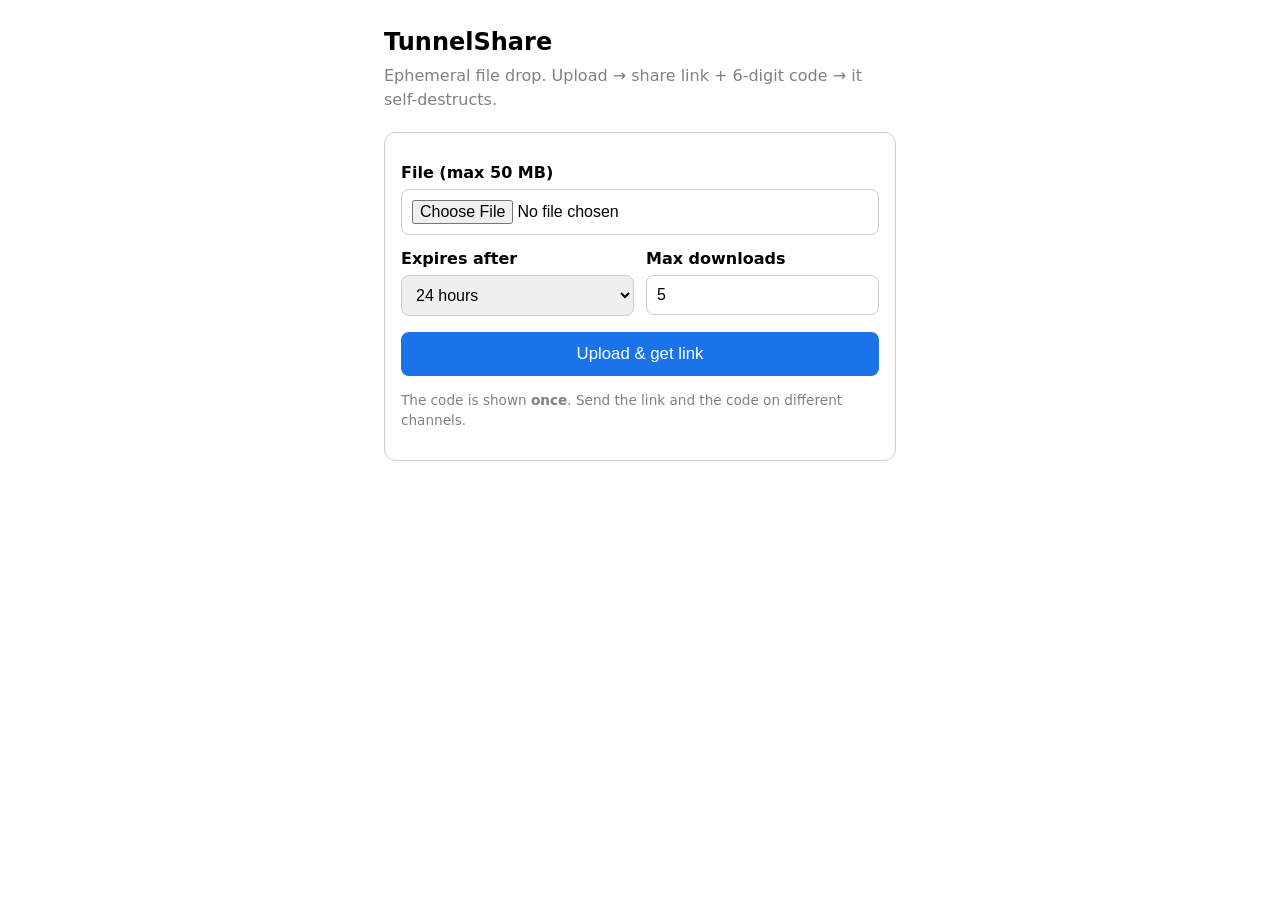
==== templates/index.html @ f64088ff "TunnelShare MVP: code-gated file sharing behind Cloudflare tunnel" ====
<!doctype html>
<html lang="en">
<meta charset="utf-8">
<meta name="viewport" content="width=device-width, initial-scale=1">
<title>TunnelShare — send a file</title>
<style>
:root{color-scheme:light dark}
*{box-sizing:border-box}
body{font-family:system-ui,-apple-system,Segoe UI,Roboto,sans-serif;margin:0;padding:24px;line-height:1.5;max-width:560px;margin-inline:auto}
h1{font-size:1.5rem;margin:0 0 4px}
p.sub{color:gray;margin:0 0 20px}
form.card,div.card{border:1px solid #ccc;border-radius:12px;padding:16px}
label{display:block;margin:12px 0 4px;font-weight:600}
input[type=file],select,input[type=number]{width:100%;padding:10px;border:1px solid #ccc;border-radius:8px;font-size:1rem}
button{width:100%;margin-top:16px;padding:12px;border:0;border-radius:8px;font-size:1.05rem;cursor:pointer;background:#1a73e8;color:#fff}
button:disabled{opacity:.6}
#result{word-break:break-all;margin-top:16px;display:none}
code.code{font-size:1.6rem;letter-spacing:.2em;background:#f1f3f4;color:#111;padding:8px 16px;border-radius:8px;display:inline-block}
.row{display:flex;gap:12px}.row>div{flex:1}
.hint{font-size:.85rem;color:gray}
</style>
<h1>TunnelShare</h1>
<p class="sub">Ephemeral file drop. Upload &rarr; share link + 6-digit code &rarr; it self-destructs.</p>
<form class="card" id="up">
  <label for="file">File (max 50 MB)</label>
  <input type="file" id="file" name="file" required>
  <div class="row">
    <div>
      <label for="expiry_hours">Expires after</label>
      <select id="expiry_hours" name="expiry_hours">
        <option value="1">1 hour</option>
        <option value="24" selected>24 hours</option>
        <option value="72">72 hours</option>
      </select>
    </div>
    <div>
      <label for="max_downloads">Max downloads</label>
      <input type="number" id="max_downloads" name="max_downloads" value="5" min="1" max="100">
    </div>
  </div>
  <button type="submit" id="btn">Upload &amp; get link</button>
  <p class="hint">The code is shown <b>once</b>. Send the link and the code on different channels.</p>
</form>
<div class="card" id="result">
  <div>Link: <a id="rurl" href="#"></a></div>
  <p>Code (copy it now, it won't be shown again):<br><code class="code" id="rcode"></code></p>
</div>
<script>
document.getElementById('up').addEventListener('submit', async (e) => {
  e.preventDefault();
  const btn = document.getElementById('btn');
  btn.disabled = true; btn.textContent = 'Uploading…';
  try {
    const fd = new FormData(e.target);
    const r = await fetch('/api/upload', {method: 'POST', body: fd});
    const j = await r.json();
    if (!r.ok) throw new Error(j.error || 'upload failed');
    const url = location.origin + j.url;
    const a = document.getElementById('rurl');
    a.href = j.url; a.textContent = url;
    document.getElementById('rcode').textContent = j.code;
    document.getElementById('result').style.display = 'block';
    e.target.reset();
  } catch (err) { alert('Upload failed: ' + err.message); }
  finally { btn.disabled = false; btn.textContent = 'Upload & get link'; }
});
</script>
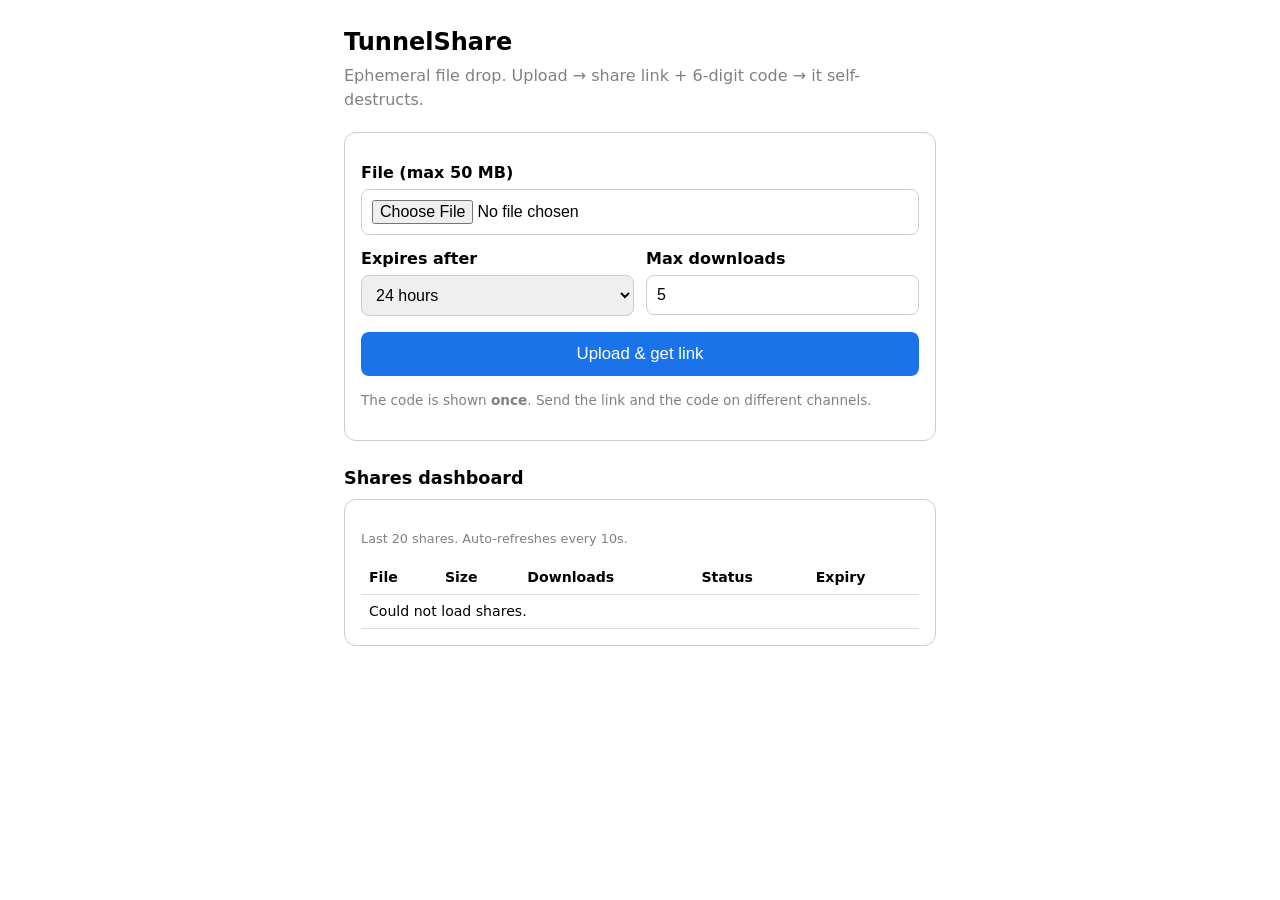
==== commit 76103a19: "Add upload/download progress and shares dashboard XHR upload percent bar, ReadableStream download pe" ====
--- a/templates/index.html
+++ b/templates/index.html
@@ -4,10 +4,11 @@
 <meta name="viewport" content="width=device-width, initial-scale=1">
 <title>TunnelShare — send a file</title>
 <style>
-:root{color-scheme:light dark}
+:root{color-scheme:light dark;--accent:#F6821F}
 *{box-sizing:border-box}
-body{font-family:system-ui,-apple-system,Segoe UI,Roboto,sans-serif;margin:0;padding:24px;line-height:1.5;max-width:560px;margin-inline:auto}
+body{font-family:system-ui,-apple-system,Segoe UI,Roboto,sans-serif;margin:0;padding:24px;line-height:1.5;max-width:640px;margin-inline:auto}
 h1{font-size:1.5rem;margin:0 0 4px}
+h2{font-size:1.1rem;margin:24px 0 8px}
 p.sub{color:gray;margin:0 0 20px}
 form.card,div.card{border:1px solid #ccc;border-radius:12px;padding:16px}
 label{display:block;margin:12px 0 4px;font-weight:600}
@@ -18,6 +19,20 @@
 code.code{font-size:1.6rem;letter-spacing:.2em;background:#f1f3f4;color:#111;padding:8px 16px;border-radius:8px;display:inline-block}
 .row{display:flex;gap:12px}.row>div{flex:1}
 .hint{font-size:.85rem;color:gray}
+.progress{height:12px;background:#eee;border-radius:6px;overflow:hidden;margin-top:12px;display:none}
+.progress>div{height:100%;width:0%;background:var(--accent);transition:width .15s}
+#ulabel{font-size:.85rem;color:gray;margin-top:4px;display:none}
+table.shares{width:100%;border-collapse:collapse;font-size:.88rem}
+table.shares th,table.shares td{text-align:left;padding:6px 8px;border-bottom:1px solid #ddd;vertical-align:top}
+table.shares td.fname{word-break:break-all}
+.pill{display:inline-block;padding:2px 10px;border-radius:999px;font-size:.75rem;font-weight:700;background:#eee;color:#333}
+.pill.ACTIVE{background:#F6821F;color:#fff}
+.pill.EXPIRED{background:#888;color:#fff}
+.pill.EXHAUSTED{background:#fbe3c9;color:#7a3c00}
+.pill.LOCKED{background:#f3c1c1;color:#7a0000}
+tr.mine{background:#fff4e8}
+.badge{font-size:.7rem;font-weight:700;color:#7a3c00;border:1px solid var(--accent);border-radius:4px;padding:0 4px;margin-left:6px}
+.meta{font-size:.8rem;color:gray}
 </style>
 <h1>TunnelShare</h1>
 <p class="sub">Ephemeral file drop. Upload &rarr; share link + 6-digit code &rarr; it self-destructs.</p>
@@ -38,6 +53,8 @@
       <input type="number" id="max_downloads" name="max_downloads" value="5" min="1" max="100">
     </div>
   </div>
+  <div class="progress" id="uprogress"><div id="ubar"></div></div>
+  <div id="ulabel">0%</div>
   <button type="submit" id="btn">Upload &amp; get link</button>
   <p class="hint">The code is shown <b>once</b>. Send the link and the code on different channels.</p>
 </form>
@@ -45,23 +62,147 @@
   <div>Link: <a id="rurl" href="#"></a></div>
   <p>Code (copy it now, it won't be shown again):<br><code class="code" id="rcode"></code></p>
 </div>
-<script>
-document.getElementById('up').addEventListener('submit', async (e) => {
+
+<h2>Shares dashboard</h2>
+<div class="card">
+  <p class="meta" id="dashmeta">Last 20 shares. Auto-refreshes every 10s.</p>
+  <table class="shares">
+    <thead><tr><th>File</th><th>Size</th><th>Downloads</th><th>Status</th><th>Expiry</th></tr></thead>
+    <tbody id="shares-body"><tr><td colspan="5">Loading…</td></tr></tbody>
+  </table>
+</div>
+<script type="module">
+// Single client-side transfer store.
+// Transfer = {share_id, direction: upload|download, loaded, total, state: active|done|error}
+const Transfers = (() => {
+  const map = new Map();
+  const key = (t) => t.share_id + ':' + t.direction;
+  return {
+    start(share_id, direction, total) {
+      const t = { share_id, direction, loaded: 0, total: total || 0, state: 'active' };
+      map.set(share_id + ':' + direction, t);
+      return t;
+    },
+    progress(share_id, direction, loaded, total) {
+      const t = map.get(share_id + ':' + direction);
+      if (!t) return null;
+      t.loaded = loaded;
+      if (total) t.total = total;
+      return t;
+    },
+    finish(share_id, direction, state) {
+      const t = map.get(share_id + ':' + direction);
+      if (!t) return null;
+      t.state = state || 'done';
+      return t;
+    },
+    get(share_id, direction) { return map.get(share_id + ':' + direction) || null; },
+    all() { return [...map.values()]; },
+    _key: key,
+  };
+})();
+
+const MINE_KEY = 'tunnelshare_mine';
+function getMine() {
+  try { return new Set(JSON.parse(localStorage.getItem(MINE_KEY) || '[]')); }
+  catch (e) { return new Set(); }
+}
+function rememberMine(id) {
+  const s = getMine(); s.add(id);
+  try { localStorage.setItem(MINE_KEY, JSON.stringify([...s])); } catch (e) {}
+}
+
+function fmtSize(n) {
+  if (n < 1024) return n + ' B';
+  if (n < 1024 * 1024) return (n / 1024).toFixed(1) + ' KB';
+  return (n / 1024 / 1024).toFixed(1) + ' MB';
+}
+function fmtExp(ts) { return new Date(ts * 1000).toLocaleString(); }
+
+function rowHTML(s, mine) {
+  const cls = mine.has(s.id) ? ' class="mine"' : '';
+  const badge = mine.has(s.id) ? '<span class="badge">Mine</span>' : '';
+  return `<tr${cls}><td class="fname">${escapeHTML(s.filename)}${badge}<br><span class="meta">${escapeHTML(s.id)}</span></td>`
+    + `<td>${fmtSize(s.size_bytes)}</td>`
+    + `<td>${s.downloads_left} left / ${s.download_count} used</td>`
+    + `<td><span class="pill ${escapeHTML(s.status)}">${escapeHTML(s.status)}</span></td>`
+    + `<td class="meta">${fmtExp(s.expires_at)}</td></tr>`;
+}
+function escapeHTML(s) {
+  return String(s).replace(/[&<>"']/g, (c) => ({'&':'&amp;','<':'&lt;','>':'&gt;','"':'&quot;',"'":'&#39;'}[c]));
+}
+
+async function loadShares() {
+  const body = document.getElementById('shares-body');
+  try {
+    const r = await fetch('/api/shares');
+    const list = await r.json();
+    if (!r.ok) throw new Error(list.error || 'failed');
+    const mine = getMine();
+    if (!list.length) { body.innerHTML = '<tr><td colspan="5">No shares yet.</td></tr>'; return; }
+    body.innerHTML = list.map((s) => rowHTML(s, mine)).join('');
+  } catch (e) {
+    body.innerHTML = '<tr><td colspan="5">Could not load shares.</td></tr>';
+  }
+}
+
+// Upload with XMLHttpRequest for real upload percent.
+document.getElementById('up').addEventListener('submit', (e) => {
   e.preventDefault();
+  const form = e.target;
+  const fileInput = document.getElementById('file');
+  const file = fileInput.files[0];
+  if (!file) { alert('Choose a file first'); return; }
   const btn = document.getElementById('btn');
+  const bar_wrap = document.getElementById('uprogress');
+  const bar = document.getElementById('ubar');
+  const label = document.getElementById('ulabel');
   btn.disabled = true; btn.textContent = 'Uploading…';
-  try {
-    const fd = new FormData(e.target);
-    const r = await fetch('/api/upload', {method: 'POST', body: fd});
-    const j = await r.json();
-    if (!r.ok) throw new Error(j.error || 'upload failed');
-    const url = location.origin + j.url;
-    const a = document.getElementById('rurl');
-    a.href = j.url; a.textContent = url;
-    document.getElementById('rcode').textContent = j.code;
-    document.getElementById('result').style.display = 'block';
-    e.target.reset();
-  } catch (err) { alert('Upload failed: ' + err.message); }
-  finally { btn.disabled = false; btn.textContent = 'Upload & get link'; }
+  bar_wrap.style.display = 'block'; label.style.display = 'block';
+  bar.style.width = '0%'; label.textContent = '0%';
+
+  const t = Transfers.start('pending', 'upload', file.size);
+  const fd = new FormData(form);
+  const xhr = new XMLHttpRequest();
+  xhr.open('POST', '/api/upload');
+  xhr.upload.addEventListener('progress', (ev) => {
+    if (ev.lengthComputable) {
+      Transfers.progress('pending', 'upload', ev.loaded, ev.total);
+      const pct = Math.round(ev.loaded / ev.total * 100);
+      bar.style.width = pct + '%'; label.textContent = pct + '%';
+    } else {
+      label.textContent = Math.round(ev.loaded / 1024) + ' KB sent';
+    }
+  });
+  xhr.addEventListener('load', () => {
+    let j = {};
+    try { j = JSON.parse(xhr.responseText); } catch (err) {}
+    if (xhr.status >= 200 && xhr.status < 300) {
+      Transfers.finish('pending', 'upload', 'done');
+      bar.style.width = '100%'; label.textContent = '100%';
+      const url = location.origin + j.url;
+      const a = document.getElementById('rurl');
+      a.href = j.url; a.textContent = url;
+      document.getElementById('rcode').textContent = j.code;
+      document.getElementById('result').style.display = 'block';
+      rememberMine(j.id);
+      loadShares();
+      form.reset();
+    } else {
+      Transfers.finish('pending', 'upload', 'error');
+      alert('Upload failed: ' + (j.error || xhr.status));
+    }
+    btn.disabled = false; btn.textContent = 'Upload & get link';
+  });
+  xhr.addEventListener('error', () => {
+    Transfers.finish('pending', 'upload', 'error');
+    alert('Upload failed: network error');
+    btn.disabled = false; btn.textContent = 'Upload & get link';
+  });
+  xhr.send(fd);
 });
+
+loadShares();
+setInterval(loadShares, 10000);
+export { Transfers };
 </script>
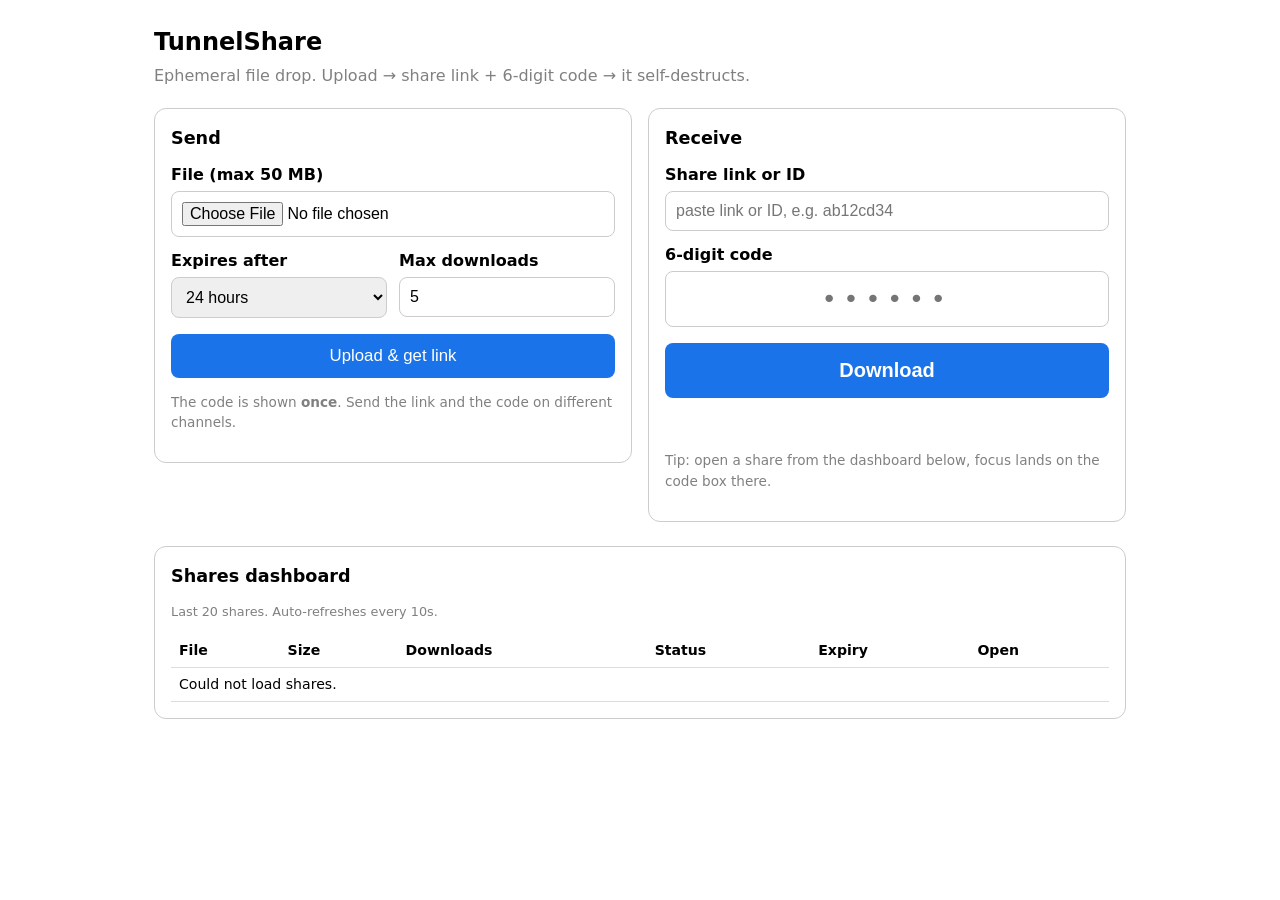
==== commit d902fce9: "Two-pane Send/Receive UI with obvious code surfaces Left Send pane with big code plus copy. Right Re" ====
--- a/templates/index.html
+++ b/templates/index.html
@@ -1,27 +1,37 @@
 <!doctype html>
 <html lang="en">
+<head>
 <meta charset="utf-8">
 <meta name="viewport" content="width=device-width, initial-scale=1">
-<title>TunnelShare — send a file</title>
+<title>TunnelShare — send &amp; receive</title>
+<link rel="icon" href="data:,">
 <style>
 :root{color-scheme:light dark;--accent:#F6821F}
 *{box-sizing:border-box}
-body{font-family:system-ui,-apple-system,Segoe UI,Roboto,sans-serif;margin:0;padding:24px;line-height:1.5;max-width:640px;margin-inline:auto}
+body{font-family:system-ui,-apple-system,Segoe UI,Roboto,sans-serif;margin:0;padding:24px;line-height:1.5;max-width:1020px;margin-inline:auto}
 h1{font-size:1.5rem;margin:0 0 4px}
-h2{font-size:1.1rem;margin:24px 0 8px}
 p.sub{color:gray;margin:0 0 20px}
-form.card,div.card{border:1px solid #ccc;border-radius:12px;padding:16px}
+.panes{display:grid;grid-template-columns:1fr 1fr;gap:16px;align-items:start}
+@media(max-width:800px){.panes{grid-template-columns:1fr}}
+section.card,div.card,form.card{border:1px solid #ccc;border-radius:12px;padding:16px}
+.pane-title{font-size:1.1rem;margin:0 0 8px}
 label{display:block;margin:12px 0 4px;font-weight:600}
-input[type=file],select,input[type=number]{width:100%;padding:10px;border:1px solid #ccc;border-radius:8px;font-size:1rem}
+input[type=file],select,input[type=number],input[type=text]{width:100%;padding:10px;border:1px solid #ccc;border-radius:8px;font-size:1rem}
+input.codebox{font-size:1.6rem;letter-spacing:.25em;text-align:center;font-family:ui-monospace,Menlo,Consolas,monospace;padding:12px}
 button{width:100%;margin-top:16px;padding:12px;border:0;border-radius:8px;font-size:1.05rem;cursor:pointer;background:#1a73e8;color:#fff}
 button:disabled{opacity:.6}
-#result{word-break:break-all;margin-top:16px;display:none}
-code.code{font-size:1.6rem;letter-spacing:.2em;background:#f1f3f4;color:#111;padding:8px 16px;border-radius:8px;display:inline-block}
+button.big{font-size:1.25rem;padding:16px;font-weight:800}
+button#recv-pause,button.ghost{background:#555}
+button.copybtn{width:auto;margin-top:8px;padding:8px 16px;font-size:.95rem;background:#333}
+#result{word-break:break-all;margin-top:16px;display:none;border:1px dashed #ccc;border-radius:8px;padding:12px}
+code.code{font-size:2rem;letter-spacing:.25em;background:#f1f3f4;color:#111;padding:8px 16px;border-radius:8px;display:inline-block;font-family:ui-monospace,Menlo,Consolas,monospace}
+.coderow{display:flex;align-items:center;gap:12px;flex-wrap:wrap;justify-content:center}
 .row{display:flex;gap:12px}.row>div{flex:1}
 .hint{font-size:.85rem;color:gray}
 .progress{height:12px;background:#eee;border-radius:6px;overflow:hidden;margin-top:12px;display:none}
 .progress>div{height:100%;width:0%;background:var(--accent);transition:width .15s}
-#ulabel{font-size:.85rem;color:gray;margin-top:4px;display:none}
+.ulpct,.dlpct{font-size:.85rem;color:gray;margin-top:4px;display:none}
+#recv-msg{margin-top:12px;font-weight:600;min-height:1.5em}
 table.shares{width:100%;border-collapse:collapse;font-size:.88rem}
 table.shares th,table.shares td{text-align:left;padding:6px 8px;border-bottom:1px solid #ddd;vertical-align:top}
 table.shares td.fname{word-break:break-all}
@@ -33,70 +43,123 @@
 tr.mine{background:#fff4e8}
 .badge{font-size:.7rem;font-weight:700;color:#7a3c00;border:1px solid var(--accent);border-radius:4px;padding:0 4px;margin-left:6px}
 .meta{font-size:.8rem;color:gray}
+.dash{margin-top:24px}
+a.openlink{white-space:nowrap}
 </style>
+</head>
+<body>
 <h1>TunnelShare</h1>
 <p class="sub">Ephemeral file drop. Upload &rarr; share link + 6-digit code &rarr; it self-destructs.</p>
-<form class="card" id="up">
-  <label for="file">File (max 50 MB)</label>
-  <input type="file" id="file" name="file" required>
-  <div class="row">
-    <div>
-      <label for="expiry_hours">Expires after</label>
-      <select id="expiry_hours" name="expiry_hours">
-        <option value="1">1 hour</option>
-        <option value="24" selected>24 hours</option>
-        <option value="72">72 hours</option>
-      </select>
+
+<div class="panes">
+  <!-- LEFT pane: Send -->
+  <section class="card" id="send-pane" aria-label="Send a file">
+    <h2 class="pane-title">Send</h2>
+    <form id="up">
+      <label for="file">File (max 50 MB)</label>
+      <input type="file" id="file" name="file" required>
+      <div class="row">
+        <div>
+          <label for="expiry_hours">Expires after</label>
+          <select id="expiry_hours" name="expiry_hours">
+            <option value="1">1 hour</option>
+            <option value="24" selected>24 hours</option>
+            <option value="72">72 hours</option>
+          </select>
+        </div>
+        <div>
+          <label for="max_downloads">Max downloads</label>
+          <input type="number" id="max_downloads" name="max_downloads" value="5" min="1" max="100">
+        </div>
+      </div>
+      <div class="progress" id="uprogress"><div id="ubar"></div></div>
+      <div class="ulpct" id="ulabel">0%</div>
+      <button type="submit" id="btn">Upload &amp; get link</button>
+      <p class="hint">The code is shown <b>once</b>. Send the link and the code on different channels.</p>
+    </form>
+    <div id="result" aria-live="polite">
+      <div>Link: <a id="rurl" href="#"></a></div>
+      <p style="text-align:center">Code (copy it now, it won't be shown again):</p>
+      <div class="coderow">
+        <code class="code" id="rcode"></code>
+        <button type="button" class="copybtn" id="copyBtn">Copy</button>
+      </div>
+      <p class="hint" id="copymsg" style="text-align:center"></p>
     </div>
-    <div>
-      <label for="max_downloads">Max downloads</label>
-      <input type="number" id="max_downloads" name="max_downloads" value="5" min="1" max="100">
-    </div>
-  </div>
-  <div class="progress" id="uprogress"><div id="ubar"></div></div>
-  <div id="ulabel">0%</div>
-  <button type="submit" id="btn">Upload &amp; get link</button>
-  <p class="hint">The code is shown <b>once</b>. Send the link and the code on different channels.</p>
-</form>
-<div class="card" id="result">
-  <div>Link: <a id="rurl" href="#"></a></div>
-  <p>Code (copy it now, it won't be shown again):<br><code class="code" id="rcode"></code></p>
+  </section>
+
+  <!-- RIGHT pane: Receive -->
+  <section class="card" id="receive-pane" aria-label="Receive a file">
+    <h2 class="pane-title">Receive</h2>
+    <!-- autofocus for code entry lives on verify.html code input; receive code here is large + centered -->
+    <label for="recv-id">Share link or ID</label>
+    <input type="text" id="recv-id" placeholder="paste link or ID, e.g. ab12cd34" autocomplete="off">
+    <label for="recv-code">6-digit code</label>
+    <input type="text" class="codebox" id="recv-code" inputmode="numeric" autocomplete="off" maxlength="6" placeholder="••••••">
+    <button type="button" class="big" id="recv-btn">Download</button>
+    <button type="button" class="ghost" id="recv-pause" style="display:none">Pause</button>
+    <div class="progress" id="recv-progress"><div id="recv-bar"></div></div>
+    <div class="dlpct" id="recv-label">0%</div>
+    <p id="recv-msg" aria-live="polite"></p>
+    <p class="hint">Tip: open a share from the dashboard below, focus lands on the code box there.</p>
+  </section>
 </div>
 
-<h2>Shares dashboard</h2>
-<div class="card">
+<div class="card dash">
+  <h2 class="pane-title">Shares dashboard</h2>
   <p class="meta" id="dashmeta">Last 20 shares. Auto-refreshes every 10s.</p>
   <table class="shares">
-    <thead><tr><th>File</th><th>Size</th><th>Downloads</th><th>Status</th><th>Expiry</th></tr></thead>
-    <tbody id="shares-body"><tr><td colspan="5">Loading…</td></tr></tbody>
+    <thead><tr><th>File</th><th>Size</th><th>Downloads</th><th>Status</th><th>Expiry</th><th>Open</th></tr></thead>
+    <tbody id="shares-body"><tr><td colspan="6">Loading…</td></tr></tbody>
   </table>
 </div>
+
 <script type="module">
 // Single client-side transfer store.
 // Transfer = {share_id, direction: upload|download, loaded, total, state: active|done|error}
+// (download transfers additionally track next_byte/retries for resume; same store, no new stores.)
 const Transfers = (() => {
   const map = new Map();
-  const key = (t) => t.share_id + ':' + t.direction;
+  const key = (share_id, direction) => share_id + ':' + direction;
   return {
     start(share_id, direction, total) {
-      const t = { share_id, direction, loaded: 0, total: total || 0, state: 'active' };
-      map.set(share_id + ':' + direction, t);
+      const t = { share_id, direction, loaded: 0, total: total || 0, next_byte: 0, retries: 0, state: 'active' };
+      map.set(key(share_id, direction), t);
       return t;
     },
     progress(share_id, direction, loaded, total) {
-      const t = map.get(share_id + ':' + direction);
+      const t = map.get(key(share_id, direction));
       if (!t) return null;
       t.loaded = loaded;
+      t.next_byte = loaded;
       if (total) t.total = total;
       return t;
     },
+    noteRetry(share_id, direction) {
+      const t = map.get(key(share_id, direction));
+      if (!t) return null;
+      t.retries += 1;
+      return t;
+    },
+    pause(share_id, direction) {
+      const t = map.get(key(share_id, direction));
+      if (!t) return null;
+      if (t.state === 'active') t.state = 'paused';
+      return t;
+    },
+    resume(share_id, direction) {
+      const t = map.get(key(share_id, direction));
+      if (!t) return null;
+      if (t.state === 'paused') t.state = 'active';
+      return t;
+    },
     finish(share_id, direction, state) {
-      const t = map.get(share_id + ':' + direction);
+      const t = map.get(key(share_id, direction));
       if (!t) return null;
       t.state = state || 'done';
       return t;
     },
-    get(share_id, direction) { return map.get(share_id + ':' + direction) || null; },
+    get(share_id, direction) { return map.get(key(share_id, direction)) || null; },
     all() { return [...map.values()]; },
     _key: key,
   };
@@ -126,7 +189,8 @@
     + `<td>${fmtSize(s.size_bytes)}</td>`
     + `<td>${s.downloads_left} left / ${s.download_count} used</td>`
     + `<td><span class="pill ${escapeHTML(s.status)}">${escapeHTML(s.status)}</span></td>`
-    + `<td class="meta">${fmtExp(s.expires_at)}</td></tr>`;
+    + `<td class="meta">${fmtExp(s.expires_at)}</td>`
+    + `<td><a class="openlink" href="/s/${escapeHTML(s.id)}">Open</a></td></tr>`;
 }
 function escapeHTML(s) {
   return String(s).replace(/[&<>"']/g, (c) => ({'&':'&amp;','<':'&lt;','>':'&gt;','"':'&quot;',"'":'&#39;'}[c]));
@@ -139,10 +203,10 @@
     const list = await r.json();
     if (!r.ok) throw new Error(list.error || 'failed');
     const mine = getMine();
-    if (!list.length) { body.innerHTML = '<tr><td colspan="5">No shares yet.</td></tr>'; return; }
+    if (!list.length) { body.innerHTML = '<tr><td colspan="6">No shares yet.</td></tr>'; return; }
     body.innerHTML = list.map((s) => rowHTML(s, mine)).join('');
   } catch (e) {
-    body.innerHTML = '<tr><td colspan="5">Could not load shares.</td></tr>';
+    body.innerHTML = '<tr><td colspan="6">Could not load shares.</td></tr>';
   }
 }
 
@@ -185,6 +249,7 @@
       a.href = j.url; a.textContent = url;
       document.getElementById('rcode').textContent = j.code;
       document.getElementById('result').style.display = 'block';
+      document.getElementById('copymsg').textContent = '';
       rememberMine(j.id);
       loadShares();
       form.reset();
@@ -202,7 +267,229 @@
   xhr.send(fd);
 });
 
+// Copy button handler: copies the 6-digit code, falls back for older browsers.
+document.getElementById('copyBtn').addEventListener('click', async () => {
+  const code = document.getElementById('rcode').textContent.trim();
+  const note = document.getElementById('copymsg');
+  if (!code) return;
+  try {
+    await navigator.clipboard.writeText(code);
+    note.textContent = 'Copied!';
+  } catch (e) {
+    const ta = document.createElement('textarea');
+    ta.value = code; document.body.appendChild(ta); ta.select();
+    try { document.execCommand('copy'); note.textContent = 'Copied!'; }
+    catch (err) { note.textContent = 'Copy failed — select the code manually.'; }
+    ta.remove();
+  }
+});
+
+// ---- Receive pane: resumable GET downloader (same behavior as /s/<id> page) ----
+function parseShareInput(v) {
+  v = (v || '').trim();
+  if (!v) return '';
+  const m = /\/s\/([A-Za-z0-9_-]+)/.exec(v);
+  if (m) return m[1];
+  return v.split(/[?#]/)[0].split('/').pop().trim();
+}
+function fmtBytes(n) {
+  if (n < 1024) return n + ' B';
+  if (n < 1024 * 1024) return (n / 1024).toFixed(1) + ' KB';
+  return (n / 1024 / 1024).toFixed(2) + ' MB';
+}
+const MAX_RETRIES = 5;
+const BACKOFF_MS = [1000, 2000, 4000, 8000, 16000];
+const sleep = (ms) => new Promise((res) => setTimeout(res, ms));
+let recvAbort = null;
+
+function recvRender(t, notice) {
+  const bar = document.getElementById('recv-bar');
+  const label = document.getElementById('recv-label');
+  const msg = document.getElementById('recv-msg');
+  if (!t) return;
+  const pct = t.total ? Math.min(100, Math.round(t.loaded / t.total * 100)) : 0;
+  bar.style.width = (t.total ? pct : 0) + '%';
+  let s = t.total
+    ? `${fmtBytes(t.loaded)} / ${fmtBytes(t.total)} (${pct}%)`
+    : `${fmtBytes(t.loaded)} received`;
+  if (notice) s += ' · ' + notice;
+  label.textContent = s;
+  if (notice) msg.textContent = notice;
+}
+async function recvWaitForResume(ID) {
+  for (;;) {
+    const t = Transfers.get(ID, 'download');
+    if (!t || t.state !== 'paused') return t;
+    await sleep(200);
+  }
+}
+document.getElementById('recv-pause').addEventListener('click', () => {
+  const ID = parseShareInput(document.getElementById('recv-id').value);
+  const t = Transfers.get(ID, 'download');
+  if (!t) return;
+  const pauseBtn = document.getElementById('recv-pause');
+  if (t.state === 'active') {
+    Transfers.pause(ID, 'download');
+    pauseBtn.textContent = 'Resume';
+    recvRender(t, `Paused at ${fmtBytes(t.loaded)} / ${fmtBytes(t.total)}. Press Resume to continue.`);
+    if (recvAbort) { try { recvAbort.abort(); } catch (e) {} }
+  } else if (t.state === 'paused') {
+    Transfers.resume(ID, 'download');
+    pauseBtn.textContent = 'Pause';
+    recvRender(t, `Resuming from byte ${t.next_byte}…`);
+  }
+});
+
+document.getElementById('recv-btn').addEventListener('click', async () => {
+  const ID = parseShareInput(document.getElementById('recv-id').value);
+  const code = document.getElementById('recv-code').value.trim();
+  const msg = document.getElementById('recv-msg');
+  const bar_wrap = document.getElementById('recv-progress');
+  const label = document.getElementById('recv-label');
+  const btn = document.getElementById('recv-btn');
+  const pauseBtn = document.getElementById('recv-pause');
+  if (!ID) { msg.textContent = 'Paste the share link or ID first.'; return; }
+  if (!code) { msg.textContent = 'Enter the 6-digit code first.'; return; }
+  msg.textContent = 'Starting…';
+  bar_wrap.style.display = 'block'; label.style.display = 'block';
+  document.getElementById('recv-bar').style.width = '0%';
+  btn.disabled = true;
+  pauseBtn.style.display = 'block';
+  pauseBtn.textContent = 'Pause';
+  pauseBtn.disabled = false;
+
+  let infoSize = 0;
+  try {
+    const ir = await fetch('/api/info/' + encodeURIComponent(ID));
+    const ij = await ir.json();
+    if (ir.ok) infoSize = ij.size_bytes || ij.size || 0;
+  } catch (e) {}
+
+  Transfers.start(ID, 'download', infoSize);
+  const chunks = [];
+  let received = 0;
+  let total = infoSize || 0;
+  let fileName = 'download';
+
+  for (;;) {
+    const t = Transfers.get(ID, 'download');
+    if (!t || t.state === 'done' || t.state === 'error') break;
+    if (t.state === 'paused') { await recvWaitForResume(ID); continue; }
+
+    const startOffset = t.next_byte;
+    const headers = {};
+    // First attempt (byte 0) goes out with no Range header so the server
+    // counts exactly one full-body (200) download. Resumes use
+    // Range: bytes=<next_byte>- and are served as 206 without touching
+    // the download budget.
+    if (startOffset > 0) headers['Range'] = 'bytes=' + startOffset + '-';
+    const url = '/api/download?id=' + encodeURIComponent(ID) + '&code=' + encodeURIComponent(code);
+    recvAbort = new AbortController();
+    try {
+      const r = await fetch(url, { headers, signal: recvAbort.signal });
+      if (r.status === 403 || r.status === 404 || r.status === 410 || r.status === 416) {
+        let j = {}; try { j = await r.json(); } catch (e) {}
+        msg.textContent = 'Error: ' + (j.error || r.status);
+        Transfers.finish(ID, 'download', 'error');
+        break;
+      }
+      if (!r.ok && r.status !== 206) {
+        throw new Error('HTTP ' + r.status);
+      }
+      const cr = r.headers.get('Content-Range');
+      if (r.status === 206 && cr) {
+        const m = /\/(\d+)\s*$/.exec(cr);
+        if (m) total = parseInt(m[1], 10) || total;
+      } else {
+        const cl = parseInt(r.headers.get('Content-Length') || '0', 10);
+        if (cl) {
+          total = (r.status === 206 && startOffset > 0) ? startOffset + cl : cl;
+        }
+      }
+      if (!total) total = infoSize || 0;
+      if (r.status === 200 && startOffset > 0) {
+        chunks.length = 0;
+        received = 0;
+        Transfers.progress(ID, 'download', 0, total);
+      } else {
+        Transfers.progress(ID, 'download', received, total);
+      }
+      const cd = r.headers.get('Content-Disposition') || '';
+      const m = /filename\*?=(?:UTF-8'')?"?([^";]+)"?/.exec(cd);
+      if (m) { try { fileName = decodeURIComponent(m[1].replace(/[";]$/, '')); } catch (e) { fileName = m[1]; } }
+      recvRender(Transfers.get(ID, 'download'), startOffset > 0 ? `Resumed from byte ${startOffset}.` : '');
+
+      if (!r.body) throw new Error('empty body');
+      const reader = r.body.getReader();
+      try {
+        for (;;) {
+          const cur = Transfers.get(ID, 'download');
+          if (cur && cur.state === 'paused') {
+            try { await reader.cancel(); } catch (e) {}
+            break;
+          }
+          const { done, value } = await reader.read();
+          if (done) break;
+          chunks.push(value);
+          received += value.length;
+          Transfers.progress(ID, 'download', received, total);
+          recvRender(Transfers.get(ID, 'download'), '');
+        }
+      } finally {
+        try { reader.releaseLock(); } catch (e) {}
+      }
+      const after = Transfers.get(ID, 'download');
+      if (after && after.state === 'paused') { await recvWaitForResume(ID); continue; }
+      if (total && received < total) {
+        throw new Error(`truncated: got ${received} of ${total}`);
+      }
+      if (!total) total = received;
+      Transfers.progress(ID, 'download', received, total);
+      Transfers.finish(ID, 'download', 'done');
+      recvRender(Transfers.get(ID, 'download'), '');
+      document.getElementById('recv-bar').style.width = '100%';
+      const blob = new Blob(chunks);
+      const a = document.createElement('a');
+      a.href = URL.createObjectURL(blob); a.download = fileName; a.click();
+      setTimeout(() => URL.revokeObjectURL(a.href), 5000);
+      msg.textContent = 'Download complete.';
+      break;
+    } catch (e) {
+      const cur = Transfers.get(ID, 'download');
+      if (!cur || cur.state === 'done' || cur.state === 'error') break;
+      if (cur.state === 'paused') { await recvWaitForResume(ID); continue; }
+      if (e && e.name === 'AbortError' && cur.state === 'paused') { await recvWaitForResume(ID); continue; }
+      Transfers.noteRetry(ID, 'download');
+      const now = Transfers.get(ID, 'download');
+      if (now.retries > MAX_RETRIES) {
+        msg.textContent = 'Error: download failed after ' + MAX_RETRIES + ' retries (' + (e.message || e) + ')';
+        Transfers.finish(ID, 'download', 'error');
+        break;
+      }
+      const wait = BACKOFF_MS[now.retries - 1] || 16000;
+      Transfers.progress(ID, 'download', received, total);
+      recvRender(now, `Retry ${now.retries}/${MAX_RETRIES} in ${wait / 1000}s… (${fmtBytes(received)} / ${fmtBytes(total)}) — ${e.message || e}`);
+      let slept = 0;
+      while (slept < wait) {
+        const c2 = Transfers.get(ID, 'download');
+        if (c2 && c2.state === 'paused') { await recvWaitForResume(ID); break; }
+        const step = Math.min(200, wait - slept);
+        await sleep(step);
+        slept += step;
+      }
+      continue;
+    } finally {
+      recvAbort = null;
+    }
+  }
+  btn.disabled = false;
+  pauseBtn.style.display = 'none';
+  loadShares();
+});
+
 loadShares();
 setInterval(loadShares, 10000);
 export { Transfers };
 </script>
+</body>
+</html>
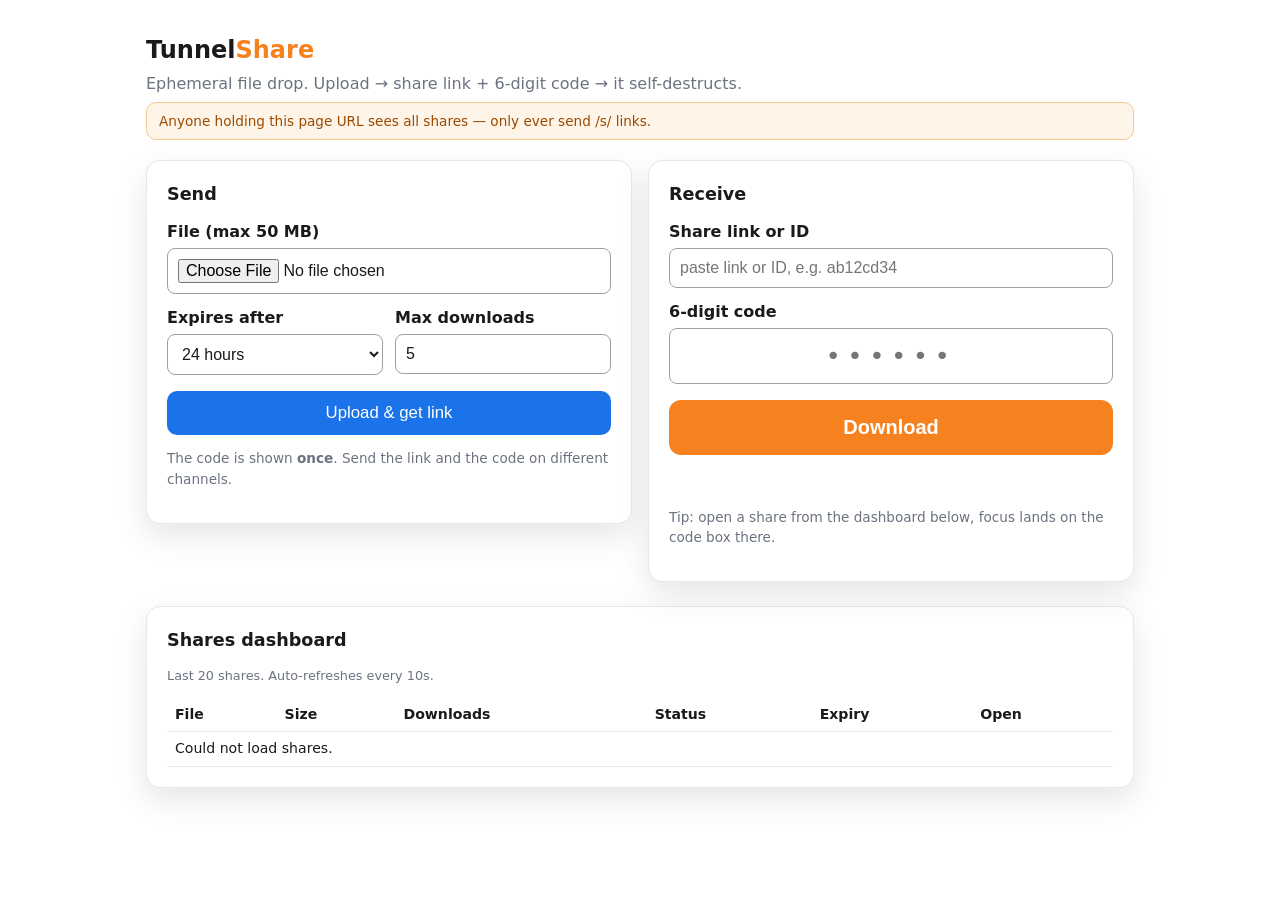
==== commit a9652c2d: "Isolate share links and overhaul UI Recipient /s/ pages are download-only: zero home links, anchors," ====
--- a/templates/index.html
+++ b/templates/index.html
@@ -6,34 +6,40 @@
 <title>TunnelShare — send &amp; receive</title>
 <link rel="icon" href="data:,">
 <style>
-:root{color-scheme:light dark;--accent:#F6821F}
+:root{color-scheme:light dark;--accent:#F6821F;--card:#ffffff;--ink:#1a1a1a;--muted:#6b7280;--line:#e5e7eb;--shadow:0 12px 32px rgba(0,0,0,.10);--radius:14px}
+@media(prefers-color-scheme:dark){:root{--card:#1c1e21;--ink:#f3f4f6;--muted:#9ca3af;--line:#33373d;--shadow:0 12px 32px rgba(0,0,0,.45)}}
 *{box-sizing:border-box}
-body{font-family:system-ui,-apple-system,Segoe UI,Roboto,sans-serif;margin:0;padding:24px;line-height:1.5;max-width:1020px;margin-inline:auto}
+body{font-family:system-ui,-apple-system,"Segoe UI",Roboto,Helvetica,Arial,sans-serif;margin:0;padding:32px 16px 48px;line-height:1.5;max-width:1020px;margin-inline:auto;color:var(--ink);background:transparent}
 h1{font-size:1.5rem;margin:0 0 4px}
-p.sub{color:gray;margin:0 0 20px}
+h1 b{color:var(--accent)}
+p.sub{color:var(--muted);margin:0 0 6px}
+p.caution{font-size:.85rem;color:#9a4a00;background:#fff4e8;border:1px solid #f3c98f;border-radius:10px;padding:8px 12px;margin:0 0 20px}
+@media(prefers-color-scheme:dark){p.caution{background:#3a2410;color:#ffb35c;border-color:#6b4211}}
 .panes{display:grid;grid-template-columns:1fr 1fr;gap:16px;align-items:start}
 @media(max-width:800px){.panes{grid-template-columns:1fr}}
-section.card,div.card,form.card{border:1px solid #ccc;border-radius:12px;padding:16px}
+section.card,div.card,form.card{background:var(--card);border:1px solid var(--line);border-radius:var(--radius);box-shadow:var(--shadow);padding:20px}
 .pane-title{font-size:1.1rem;margin:0 0 8px}
 label{display:block;margin:12px 0 4px;font-weight:600}
-input[type=file],select,input[type=number],input[type=text]{width:100%;padding:10px;border:1px solid #ccc;border-radius:8px;font-size:1rem}
-input.codebox{font-size:1.6rem;letter-spacing:.25em;text-align:center;font-family:ui-monospace,Menlo,Consolas,monospace;padding:12px}
-button{width:100%;margin-top:16px;padding:12px;border:0;border-radius:8px;font-size:1.05rem;cursor:pointer;background:#1a73e8;color:#fff}
+input[type=file],select,input[type=number],input[type=text]{width:100%;padding:10px;border:1px solid #9aa0a6;border-radius:8px;font-size:1rem;background:transparent;color:inherit}
+input.codebox{font-size:1.6rem;letter-spacing:.25em;text-align:center;font-family:ui-monospace,SFMono-Regular,Menlo,Consolas,monospace;padding:12px}
+input.codebox:focus{border-color:var(--accent);outline:2px solid var(--accent)}
+button{width:100%;margin-top:16px;padding:12px;border:0;border-radius:10px;font-size:1.05rem;cursor:pointer;background:#1a73e8;color:#fff}
 button:disabled{opacity:.6}
-button.big{font-size:1.25rem;padding:16px;font-weight:800}
+button.big{font-size:1.25rem;padding:16px;font-weight:800;background:var(--accent);border-radius:12px}
 button#recv-pause,button.ghost{background:#555}
-button.copybtn{width:auto;margin-top:8px;padding:8px 16px;font-size:.95rem;background:#333}
-#result{word-break:break-all;margin-top:16px;display:none;border:1px dashed #ccc;border-radius:8px;padding:12px}
-code.code{font-size:2rem;letter-spacing:.25em;background:#f1f3f4;color:#111;padding:8px 16px;border-radius:8px;display:inline-block;font-family:ui-monospace,Menlo,Consolas,monospace}
+button.copybtn{width:auto;margin-top:8px;padding:8px 16px;font-size:.95rem;background:#333;border-radius:8px}
+#result{word-break:break-all;margin-top:16px;display:none;border:1px dashed #9aa0a6;border-radius:8px;padding:12px}
+code.code{font-size:2rem;letter-spacing:.25em;background:#f1f3f4;color:#111;padding:8px 16px;border-radius:8px;display:inline-block;font-family:ui-monospace,SFMono-Regular,Menlo,Consolas,monospace}
 .coderow{display:flex;align-items:center;gap:12px;flex-wrap:wrap;justify-content:center}
 .row{display:flex;gap:12px}.row>div{flex:1}
-.hint{font-size:.85rem;color:gray}
-.progress{height:12px;background:#eee;border-radius:6px;overflow:hidden;margin-top:12px;display:none}
+.hint{font-size:.85rem;color:var(--muted)}
+.progress{height:12px;background:#e9ecef;border-radius:6px;overflow:hidden;margin-top:12px;display:none}
+@media(prefers-color-scheme:dark){.progress{background:#33373d}}
 .progress>div{height:100%;width:0%;background:var(--accent);transition:width .15s}
-.ulpct,.dlpct{font-size:.85rem;color:gray;margin-top:4px;display:none}
+.ulpct,.dlpct{font-size:.85rem;color:var(--muted);margin-top:4px;display:none}
 #recv-msg{margin-top:12px;font-weight:600;min-height:1.5em}
 table.shares{width:100%;border-collapse:collapse;font-size:.88rem}
-table.shares th,table.shares td{text-align:left;padding:6px 8px;border-bottom:1px solid #ddd;vertical-align:top}
+table.shares th,table.shares td{text-align:left;padding:6px 8px;border-bottom:1px solid var(--line);vertical-align:top}
 table.shares td.fname{word-break:break-all}
 .pill{display:inline-block;padding:2px 10px;border-radius:999px;font-size:.75rem;font-weight:700;background:#eee;color:#333}
 .pill.ACTIVE{background:#F6821F;color:#fff}
@@ -41,15 +47,18 @@
 .pill.EXHAUSTED{background:#fbe3c9;color:#7a3c00}
 .pill.LOCKED{background:#f3c1c1;color:#7a0000}
 tr.mine{background:#fff4e8}
+@media(prefers-color-scheme:dark){tr.mine{background:#3a2410}}
 .badge{font-size:.7rem;font-weight:700;color:#7a3c00;border:1px solid var(--accent);border-radius:4px;padding:0 4px;margin-left:6px}
-.meta{font-size:.8rem;color:gray}
+@media(prefers-color-scheme:dark){.badge{color:#ffb35c}}
+.meta{font-size:.8rem;color:var(--muted)}
 .dash{margin-top:24px}
-a.openlink{white-space:nowrap}
+a.openlink{white-space:nowrap;color:var(--accent)}
 </style>
 </head>
 <body>
-<h1>TunnelShare</h1>
+<h1>Tunnel<b>Share</b></h1>
 <p class="sub">Ephemeral file drop. Upload &rarr; share link + 6-digit code &rarr; it self-destructs.</p>
+<p class="caution">Anyone holding this page URL sees all shares — only ever send /s/ links.</p>
 
 <div class="panes">
   <!-- LEFT pane: Send -->
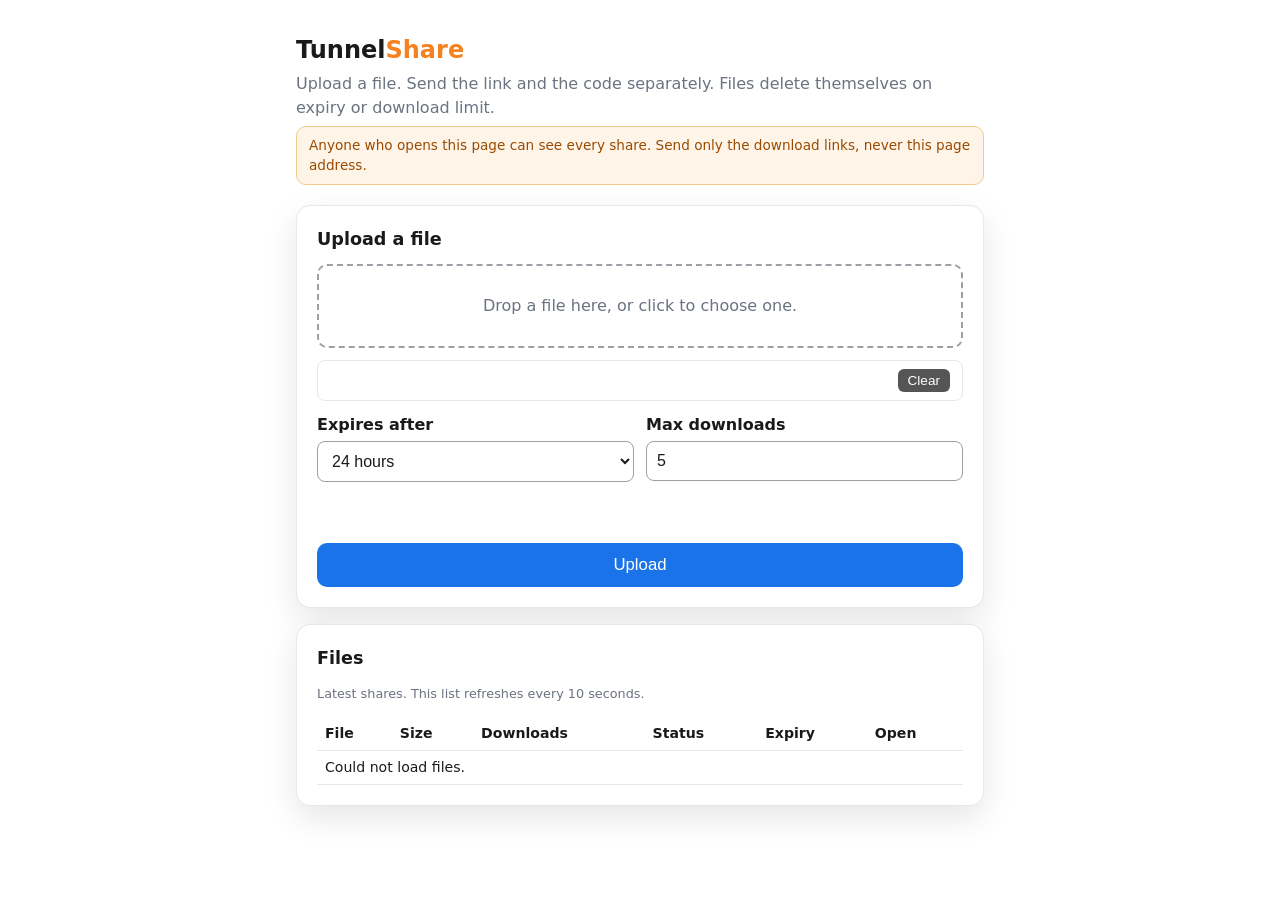
==== commit 549d4838: "Sender-only console with copy buttons and drop zone Removes Receive pane and its resume JS from home" ====
--- a/templates/index.html
+++ b/templates/index.html
@@ -3,136 +3,374 @@
 <head>
 <meta charset="utf-8">
 <meta name="viewport" content="width=device-width, initial-scale=1">
-<title>TunnelShare — send &amp; receive</title>
+<title>TunnelShare — send a file</title>
 <link rel="icon" href="data:,">
 <style>
-:root{color-scheme:light dark;--accent:#F6821F;--card:#ffffff;--ink:#1a1a1a;--muted:#6b7280;--line:#e5e7eb;--shadow:0 12px 32px rgba(0,0,0,.10);--radius:14px}
-@media(prefers-color-scheme:dark){:root{--card:#1c1e21;--ink:#f3f4f6;--muted:#9ca3af;--line:#33373d;--shadow:0 12px 32px rgba(0,0,0,.45)}}
-*{box-sizing:border-box}
-body{font-family:system-ui,-apple-system,"Segoe UI",Roboto,Helvetica,Arial,sans-serif;margin:0;padding:32px 16px 48px;line-height:1.5;max-width:1020px;margin-inline:auto;color:var(--ink);background:transparent}
-h1{font-size:1.5rem;margin:0 0 4px}
-h1 b{color:var(--accent)}
-p.sub{color:var(--muted);margin:0 0 6px}
-p.caution{font-size:.85rem;color:#9a4a00;background:#fff4e8;border:1px solid #f3c98f;border-radius:10px;padding:8px 12px;margin:0 0 20px}
-@media(prefers-color-scheme:dark){p.caution{background:#3a2410;color:#ffb35c;border-color:#6b4211}}
-.panes{display:grid;grid-template-columns:1fr 1fr;gap:16px;align-items:start}
-@media(max-width:800px){.panes{grid-template-columns:1fr}}
-section.card,div.card,form.card{background:var(--card);border:1px solid var(--line);border-radius:var(--radius);box-shadow:var(--shadow);padding:20px}
-.pane-title{font-size:1.1rem;margin:0 0 8px}
-label{display:block;margin:12px 0 4px;font-weight:600}
-input[type=file],select,input[type=number],input[type=text]{width:100%;padding:10px;border:1px solid #9aa0a6;border-radius:8px;font-size:1rem;background:transparent;color:inherit}
-input.codebox{font-size:1.6rem;letter-spacing:.25em;text-align:center;font-family:ui-monospace,SFMono-Regular,Menlo,Consolas,monospace;padding:12px}
-input.codebox:focus{border-color:var(--accent);outline:2px solid var(--accent)}
-button{width:100%;margin-top:16px;padding:12px;border:0;border-radius:10px;font-size:1.05rem;cursor:pointer;background:#1a73e8;color:#fff}
-button:disabled{opacity:.6}
-button.big{font-size:1.25rem;padding:16px;font-weight:800;background:var(--accent);border-radius:12px}
-button#recv-pause,button.ghost{background:#555}
-button.copybtn{width:auto;margin-top:8px;padding:8px 16px;font-size:.95rem;background:#333;border-radius:8px}
-#result{word-break:break-all;margin-top:16px;display:none;border:1px dashed #9aa0a6;border-radius:8px;padding:12px}
-code.code{font-size:2rem;letter-spacing:.25em;background:#f1f3f4;color:#111;padding:8px 16px;border-radius:8px;display:inline-block;font-family:ui-monospace,SFMono-Regular,Menlo,Consolas,monospace}
-.coderow{display:flex;align-items:center;gap:12px;flex-wrap:wrap;justify-content:center}
-.row{display:flex;gap:12px}.row>div{flex:1}
-.hint{font-size:.85rem;color:var(--muted)}
-.progress{height:12px;background:#e9ecef;border-radius:6px;overflow:hidden;margin-top:12px;display:none}
-@media(prefers-color-scheme:dark){.progress{background:#33373d}}
-.progress>div{height:100%;width:0%;background:var(--accent);transition:width .15s}
-.ulpct,.dlpct{font-size:.85rem;color:var(--muted);margin-top:4px;display:none}
-#recv-msg{margin-top:12px;font-weight:600;min-height:1.5em}
-table.shares{width:100%;border-collapse:collapse;font-size:.88rem}
-table.shares th,table.shares td{text-align:left;padding:6px 8px;border-bottom:1px solid var(--line);vertical-align:top}
-table.shares td.fname{word-break:break-all}
-.pill{display:inline-block;padding:2px 10px;border-radius:999px;font-size:.75rem;font-weight:700;background:#eee;color:#333}
-.pill.ACTIVE{background:#F6821F;color:#fff}
-.pill.EXPIRED{background:#888;color:#fff}
-.pill.EXHAUSTED{background:#fbe3c9;color:#7a3c00}
-.pill.LOCKED{background:#f3c1c1;color:#7a0000}
-tr.mine{background:#fff4e8}
-@media(prefers-color-scheme:dark){tr.mine{background:#3a2410}}
-.badge{font-size:.7rem;font-weight:700;color:#7a3c00;border:1px solid var(--accent);border-radius:4px;padding:0 4px;margin-left:6px}
-@media(prefers-color-scheme:dark){.badge{color:#ffb35c}}
-.meta{font-size:.8rem;color:var(--muted)}
-.dash{margin-top:24px}
-a.openlink{white-space:nowrap;color:var(--accent)}
+:root {
+  color-scheme: light dark;
+  --accent: #F6821F;
+  --card: #ffffff;
+  --ink: #1a1a1a;
+  --muted: #6b7280;
+  --line: #e5e7eb;
+  --shadow: 0 12px 32px rgba(0,0,0,.10);
+  --radius: 14px;
+}
+@media (prefers-color-scheme: dark) {
+  :root {
+    --card: #1c1e21;
+    --ink: #f3f4f6;
+    --muted: #9ca3af;
+    --line: #33373d;
+    --shadow: 0 12px 32px rgba(0,0,0,.45);
+  }
+}
+* {
+  box-sizing: border-box;
+}
+body {
+  font-family: system-ui,-apple-system,"Segoe UI",Roboto,Helvetica,Arial,sans-serif;
+  margin: 0;
+  padding: 32px 16px 48px;
+  line-height: 1.5;
+  max-width: 720px;
+  margin-inline: auto;
+  color: var(--ink);
+  background: transparent;
+}
+h1 {
+  font-size: 1.5rem;
+  margin: 0 0 4px;
+}
+h1 b {
+  color: var(--accent);
+}
+p.sub {
+  color: var(--muted);
+  margin: 0 0 6px;
+}
+p.caution {
+  font-size: .85rem;
+  color: #9a4a00;
+  background: #fff4e8;
+  border: 1px solid #f3c98f;
+  border-radius: 10px;
+  padding: 8px 12px;
+  margin: 0 0 20px;
+}
+@media (prefers-color-scheme: dark) {
+  p.caution {
+    background: #3a2410;
+    color: #ffb35c;
+    border-color: #6b4211;
+  }
+}
+section.card, div.card, form.card {
+  background: var(--card);
+  border: 1px solid var(--line);
+  border-radius: var(--radius);
+  box-shadow: var(--shadow);
+  padding: 20px;
+  margin-bottom: 16px;
+}
+.pane-title {
+  font-size: 1.1rem;
+  margin: 0 0 8px;
+}
+label {
+  display: block;
+  margin: 12px 0 4px;
+  font-weight: 600;
+}
+select, input[type=number], input[type=text] {
+  width: 100%;
+  padding: 10px;
+  border: 1px solid #9aa0a6;
+  border-radius: 8px;
+  font-size: 1rem;
+  background: transparent;
+  color: inherit;
+}
+button {
+  width: 100%;
+  margin-top: 16px;
+  padding: 12px;
+  border: 0;
+  border-radius: 10px;
+  font-size: 1.05rem;
+  cursor: pointer;
+  background: #1a73e8;
+  color: #fff;
+}
+button:disabled {
+  opacity: .6;
+}
+button.copybtn {
+  width: auto;
+  margin-top: 8px;
+  padding: 8px 16px;
+  font-size: .95rem;
+  background: #333;
+  border-radius: 8px;
+}
+button.rowcopy {
+  width: auto;
+  margin-top: 0;
+  padding: 4px 10px;
+  font-size: .8rem;
+  background: #333;
+  border-radius: 6px;
+}
+button.clearbtn {
+  width: auto;
+  margin-top: 0;
+  margin-left: 8px;
+  padding: 4px 10px;
+  font-size: .85rem;
+  background: #555;
+  border-radius: 6px;
+}
+.dropzone {
+  border: 2px dashed #9aa0a6;
+  border-radius: 10px;
+  padding: 28px 16px;
+  text-align: center;
+  cursor: pointer;
+  margin-top: 12px;
+  color: var(--muted);
+}
+.dropzone.over {
+  border-color: var(--accent);
+  color: var(--ink);
+}
+.chip {
+  display: flex;
+  align-items: center;
+  gap: 8px;
+  margin-top: 12px;
+  padding: 8px 12px;
+  border: 1px solid var(--line);
+  border-radius: 8px;
+  font-size: .9rem;
+}
+.chip span.name {
+  word-break: break-all;
+  flex: 1;
+}
+.chip span.size {
+  color: var(--muted);
+  white-space: nowrap;
+}
+code.code {
+  font-size: 2rem;
+  letter-spacing: .25em;
+  background: #f1f3f4;
+  color: #111;
+  padding: 8px 16px;
+  border-radius: 8px;
+  display: inline-block;
+  font-family: ui-monospace,SFMono-Regular,Menlo,Consolas,monospace;
+}
+.coderow {
+  display: flex;
+  align-items: center;
+  gap: 12px;
+  flex-wrap: wrap;
+  justify-content: center;
+}
+.row {
+  display: flex;
+  gap: 12px;
+}
+.row > div {
+  flex: 1;
+}
+.hint {
+  font-size: .85rem;
+  color: var(--muted);
+}
+.error {
+  color: #b00020;
+  font-size: .9rem;
+  margin-top: 10px;
+  min-height: 1.4em;
+}
+.progress {
+  height: 12px;
+  background: #e9ecef;
+  border-radius: 6px;
+  overflow: hidden;
+  margin-top: 12px;
+  display: none;
+}
+@media (prefers-color-scheme: dark) {
+  .progress {
+    background: #33373d;
+  }
+}
+.progress > div {
+  height: 100%;
+  width: 0%;
+  background: var(--accent);
+  transition: width .15s;
+}
+.ulpct {
+  font-size: .85rem;
+  color: var(--muted);
+  margin-top: 4px;
+  display: none;
+}
+.linkrow {
+  display: flex;
+  align-items: center;
+  gap: 12px;
+  flex-wrap: wrap;
+  word-break: break-all;
+}
+table.shares {
+  width: 100%;
+  border-collapse: collapse;
+  font-size: .88rem;
+}
+table.shares th, table.shares td {
+  text-align: left;
+  padding: 6px 8px;
+  border-bottom: 1px solid var(--line);
+  vertical-align: top;
+}
+table.shares td.fname {
+  word-break: break-all;
+}
+.pill {
+  display: inline-block;
+  padding: 2px 10px;
+  border-radius: 999px;
+  font-size: .75rem;
+  font-weight: 700;
+  background: #eee;
+  color: #333;
+}
+.pill.ACTIVE {
+  background: #F6821F;
+  color: #fff;
+}
+.pill.EXPIRED {
+  background: #888;
+  color: #fff;
+}
+.pill.EXHAUSTED {
+  background: #fbe3c9;
+  color: #7a3c00;
+}
+.pill.LOCKED {
+  background: #f3c1c1;
+  color: #7a0000;
+}
+tr.mine {
+  background: #fff4e8;
+}
+@media (prefers-color-scheme: dark) {
+  tr.mine {
+    background: #3a2410;
+  }
+}
+.badge {
+  font-size: .7rem;
+  font-weight: 700;
+  color: #7a3c00;
+  border: 1px solid var(--accent);
+  border-radius: 4px;
+  padding: 0 4px;
+  margin-left: 6px;
+}
+@media (prefers-color-scheme: dark) {
+  .badge {
+    color: #ffb35c;
+  }
+}
+.meta {
+  font-size: .8rem;
+  color: var(--muted);
+}
+a.openlink {
+  white-space: nowrap;
+  color: var(--accent);
+}
+.sharelink {
+  word-break: break-all;
+  color: var(--accent);
+}
 </style>
 </head>
 <body>
 <h1>Tunnel<b>Share</b></h1>
-<p class="sub">Ephemeral file drop. Upload &rarr; share link + 6-digit code &rarr; it self-destructs.</p>
-<p class="caution">Anyone holding this page URL sees all shares — only ever send /s/ links.</p>
-
-<div class="panes">
-  <!-- LEFT pane: Send -->
-  <section class="card" id="send-pane" aria-label="Send a file">
-    <h2 class="pane-title">Send</h2>
-    <form id="up">
-      <label for="file">File (max 50 MB)</label>
-      <input type="file" id="file" name="file" required>
-      <div class="row">
-        <div>
-          <label for="expiry_hours">Expires after</label>
-          <select id="expiry_hours" name="expiry_hours">
-            <option value="1">1 hour</option>
-            <option value="24" selected>24 hours</option>
-            <option value="72">72 hours</option>
-          </select>
-        </div>
-        <div>
-          <label for="max_downloads">Max downloads</label>
-          <input type="number" id="max_downloads" name="max_downloads" value="5" min="1" max="100">
-        </div>
+<p class="sub">Upload a file. Send the link and the code separately. Files delete themselves on expiry or download limit.</p>
+<p class="caution">Anyone who opens this page can see every share. Send only the download links, never this page address.</p>
+
+<section class="card" aria-label="Upload a file">
+  <h2 class="pane-title">Upload a file</h2>
+  <form id="up">
+    <div class="dropzone" id="dropzone" role="button" tabindex="0" aria-label="Drop a file here or click to choose one">
+      Drop a file here, or click to choose one.
+    </div>
+    <input type="file" id="file" name="file" required hidden>
+    <div class="chip" id="file-chip" hidden>
+      <span class="name" id="file-name"></span>
+      <span class="size" id="file-size"></span>
+      <button type="button" class="clearbtn" id="file-clear">Clear</button>
+    </div>
+    <div class="row">
+      <div>
+        <label for="expiry_hours">Expires after</label>
+        <select id="expiry_hours" name="expiry_hours">
+          <option value="1">1 hour</option>
+          <option value="24" selected>24 hours</option>
+          <option value="72">72 hours</option>
+        </select>
       </div>
-      <div class="progress" id="uprogress"><div id="ubar"></div></div>
-      <div class="ulpct" id="ulabel">0%</div>
-      <button type="submit" id="btn">Upload &amp; get link</button>
-      <p class="hint">The code is shown <b>once</b>. Send the link and the code on different channels.</p>
-    </form>
-    <div id="result" aria-live="polite">
-      <div>Link: <a id="rurl" href="#"></a></div>
-      <p style="text-align:center">Code (copy it now, it won't be shown again):</p>
-      <div class="coderow">
-        <code class="code" id="rcode"></code>
-        <button type="button" class="copybtn" id="copyBtn">Copy</button>
+      <div>
+        <label for="max_downloads">Max downloads</label>
+        <input type="number" id="max_downloads" name="max_downloads" value="5" min="1" max="100">
       </div>
-      <p class="hint" id="copymsg" style="text-align:center"></p>
     </div>
-  </section>
-
-  <!-- RIGHT pane: Receive -->
-  <section class="card" id="receive-pane" aria-label="Receive a file">
-    <h2 class="pane-title">Receive</h2>
-    <!-- autofocus for code entry lives on verify.html code input; receive code here is large + centered -->
-    <label for="recv-id">Share link or ID</label>
-    <input type="text" id="recv-id" placeholder="paste link or ID, e.g. ab12cd34" autocomplete="off">
-    <label for="recv-code">6-digit code</label>
-    <input type="text" class="codebox" id="recv-code" inputmode="numeric" autocomplete="off" maxlength="6" placeholder="••••••">
-    <button type="button" class="big" id="recv-btn">Download</button>
-    <button type="button" class="ghost" id="recv-pause" style="display:none">Pause</button>
-    <div class="progress" id="recv-progress"><div id="recv-bar"></div></div>
-    <div class="dlpct" id="recv-label">0%</div>
-    <p id="recv-msg" aria-live="polite"></p>
-    <p class="hint">Tip: open a share from the dashboard below, focus lands on the code box there.</p>
-  </section>
-</div>
-
-<div class="card dash">
-  <h2 class="pane-title">Shares dashboard</h2>
-  <p class="meta" id="dashmeta">Last 20 shares. Auto-refreshes every 10s.</p>
+    <div class="progress" id="uprogress"><div id="ubar"></div></div>
+    <div class="ulpct" id="ulabel">0%</div>
+    <p class="error" id="upload-error" role="alert" aria-live="polite"></p>
+    <button type="submit" id="btn">Upload</button>
+  </form>
+</section>
+
+<section class="card" id="result" aria-live="polite" hidden>
+  <h2 class="pane-title">Link and code</h2>
+  <div class="linkrow">
+    <a class="sharelink" id="rurl" href="#"></a>
+    <button type="button" class="copybtn" id="copy-link-btn">Copy link</button>
+  </div>
+  <div class="coderow" style="margin-top:12px">
+    <code class="code" id="rcode"></code>
+    <button type="button" class="copybtn" id="copy-code-btn">Copy code</button>
+  </div>
+  <p class="hint" id="copymsg" style="text-align:center" aria-live="polite"></p>
+  <p class="hint">Send the link one way and the code another way.</p>
+</section>
+
+<div class="card">
+  <h2 class="pane-title">Files</h2>
+  <p class="meta" id="dashmeta">Latest shares. This list refreshes every 10 seconds.</p>
+  <p class="hint" id="files-msg" aria-live="polite"></p>
   <table class="shares">
     <thead><tr><th>File</th><th>Size</th><th>Downloads</th><th>Status</th><th>Expiry</th><th>Open</th></tr></thead>
-    <tbody id="shares-body"><tr><td colspan="6">Loading…</td></tr></tbody>
+    <tbody id="shares-body"><tr><td colspan="6">No files yet.</td></tr></tbody>
   </table>
 </div>
 
 <script type="module">
-// Single client-side transfer store.
-// Transfer = {share_id, direction: upload|download, loaded, total, state: active|done|error}
-// (download transfers additionally track next_byte/retries for resume; same store, no new stores.)
 const Transfers = (() => {
   const map = new Map();
   const key = (share_id, direction) => share_id + ':' + direction;
   return {
     start(share_id, direction, total) {
-      const t = { share_id, direction, loaded: 0, total: total || 0, next_byte: 0, retries: 0, state: 'active' };
+      const t = { share_id, direction, loaded: 0, total: total || 0, state: 'active' };
       map.set(key(share_id, direction), t);
       return t;
     },
@@ -140,26 +378,7 @@
       const t = map.get(key(share_id, direction));
       if (!t) return null;
       t.loaded = loaded;
-      t.next_byte = loaded;
       if (total) t.total = total;
-      return t;
-    },
-    noteRetry(share_id, direction) {
-      const t = map.get(key(share_id, direction));
-      if (!t) return null;
-      t.retries += 1;
-      return t;
-    },
-    pause(share_id, direction) {
-      const t = map.get(key(share_id, direction));
-      if (!t) return null;
-      if (t.state === 'active') t.state = 'paused';
-      return t;
-    },
-    resume(share_id, direction) {
-      const t = map.get(key(share_id, direction));
-      if (!t) return null;
-      if (t.state === 'paused') t.state = 'active';
       return t;
     },
     finish(share_id, direction, state) {
@@ -170,7 +389,6 @@
     },
     get(share_id, direction) { return map.get(key(share_id, direction)) || null; },
     all() { return [...map.values()]; },
-    _key: key,
   };
 })();
 
@@ -194,12 +412,13 @@
 function rowHTML(s, mine) {
   const cls = mine.has(s.id) ? ' class="mine"' : '';
   const badge = mine.has(s.id) ? '<span class="badge">Mine</span>' : '';
-  return `<tr${cls}><td class="fname">${escapeHTML(s.filename)}${badge}<br><span class="meta">${escapeHTML(s.id)}</span></td>`
-    + `<td>${fmtSize(s.size_bytes)}</td>`
-    + `<td>${s.downloads_left} left / ${s.download_count} used</td>`
-    + `<td><span class="pill ${escapeHTML(s.status)}">${escapeHTML(s.status)}</span></td>`
-    + `<td class="meta">${fmtExp(s.expires_at)}</td>`
-    + `<td><a class="openlink" href="/s/${escapeHTML(s.id)}">Open</a></td></tr>`;
+  return '<tr' + cls + '><td class="fname">' + escapeHTML(s.filename) + badge + '<br><span class="meta">' + escapeHTML(s.id) + '</span></td>'
+    + '<td>' + fmtSize(s.size_bytes) + '</td>'
+    + '<td>' + s.downloads_left + ' left / ' + s.download_count + ' used</td>'
+    + '<td><span class="pill ' + escapeHTML(s.status) + '">' + escapeHTML(s.status) + '</span></td>'
+    + '<td class="meta">' + fmtExp(s.expires_at) + '</td>'
+    + '<td><a class="openlink" href="/s/' + escapeHTML(s.id) + '">Open</a><br>'
+    + '<button type="button" class="rowcopy" data-id="' + escapeHTML(s.id) + '">Copy link</button></td></tr>';
 }
 function escapeHTML(s) {
   return String(s).replace(/[&<>"']/g, (c) => ({'&':'&amp;','<':'&lt;','>':'&gt;','"':'&quot;',"'":'&#39;'}[c]));
@@ -212,20 +431,57 @@
     const list = await r.json();
     if (!r.ok) throw new Error(list.error || 'failed');
     const mine = getMine();
-    if (!list.length) { body.innerHTML = '<tr><td colspan="6">No shares yet.</td></tr>'; return; }
+    if (!list.length) { body.innerHTML = '<tr><td colspan="6">No files yet.</td></tr>'; return; }
     body.innerHTML = list.map((s) => rowHTML(s, mine)).join('');
   } catch (e) {
-    body.innerHTML = '<tr><td colspan="6">Could not load shares.</td></tr>';
-  }
-}
-
-// Upload with XMLHttpRequest for real upload percent.
+    body.innerHTML = '<tr><td colspan="6">Could not load files.</td></tr>';
+  }
+}
+
+const dropzone = document.getElementById('dropzone');
+const fileInput = document.getElementById('file');
+const fileChip = document.getElementById('file-chip');
+const fileName = document.getElementById('file-name');
+const fileSize = document.getElementById('file-size');
+const uploadError = document.getElementById('upload-error');
+
+function showChip() {
+  const f = fileInput.files[0];
+  if (!f) { fileChip.hidden = true; return; }
+  fileName.textContent = f.name;
+  fileSize.textContent = fmtSize(f.size);
+  fileChip.hidden = false;
+}
+
+dropzone.addEventListener('click', () => fileInput.click());
+dropzone.addEventListener('keydown', (e) => {
+  if (e.key === 'Enter' || e.key === ' ') { e.preventDefault(); fileInput.click(); }
+});
+dropzone.addEventListener('dragover', (e) => {
+  e.preventDefault();
+  dropzone.classList.add('over');
+});
+dropzone.addEventListener('dragleave', () => dropzone.classList.remove('over'));
+dropzone.addEventListener('drop', (e) => {
+  e.preventDefault();
+  dropzone.classList.remove('over');
+  if (e.dataTransfer && e.dataTransfer.files && e.dataTransfer.files.length) {
+    fileInput.files = e.dataTransfer.files;
+    showChip();
+  }
+});
+fileInput.addEventListener('change', showChip);
+document.getElementById('file-clear').addEventListener('click', () => {
+  fileInput.value = '';
+  fileChip.hidden = true;
+});
+
 document.getElementById('up').addEventListener('submit', (e) => {
   e.preventDefault();
   const form = e.target;
-  const fileInput = document.getElementById('file');
   const file = fileInput.files[0];
-  if (!file) { alert('Choose a file first'); return; }
+  uploadError.textContent = '';
+  if (!file) { uploadError.textContent = 'Choose a file first.'; return; }
   const btn = document.getElementById('btn');
   const bar_wrap = document.getElementById('uprogress');
   const bar = document.getElementById('ubar');
@@ -234,7 +490,7 @@
   bar_wrap.style.display = 'block'; label.style.display = 'block';
   bar.style.width = '0%'; label.textContent = '0%';
 
-  const t = Transfers.start('pending', 'upload', file.size);
+  Transfers.start('pending', 'upload', file.size);
   const fd = new FormData(form);
   const xhr = new XMLHttpRequest();
   xhr.open('POST', '/api/upload');
@@ -257,243 +513,57 @@
       const a = document.getElementById('rurl');
       a.href = j.url; a.textContent = url;
       document.getElementById('rcode').textContent = j.code;
-      document.getElementById('result').style.display = 'block';
+      document.getElementById('result').hidden = false;
       document.getElementById('copymsg').textContent = '';
       rememberMine(j.id);
       loadShares();
       form.reset();
+      fileChip.hidden = true;
     } else {
       Transfers.finish('pending', 'upload', 'error');
-      alert('Upload failed: ' + (j.error || xhr.status));
+      uploadError.textContent = 'Upload failed: ' + (j.error || xhr.status);
     }
-    btn.disabled = false; btn.textContent = 'Upload & get link';
+    btn.disabled = false; btn.textContent = 'Upload';
   });
   xhr.addEventListener('error', () => {
     Transfers.finish('pending', 'upload', 'error');
-    alert('Upload failed: network error');
-    btn.disabled = false; btn.textContent = 'Upload & get link';
+    uploadError.textContent = 'Upload failed: network error. Try again.';
+    btn.disabled = false; btn.textContent = 'Upload';
   });
   xhr.send(fd);
 });
 
-// Copy button handler: copies the 6-digit code, falls back for older browsers.
-document.getElementById('copyBtn').addEventListener('click', async () => {
+async function copyText(text, note) {
+  try {
+    await navigator.clipboard.writeText(text);
+    note.textContent = 'Copied.';
+  } catch (e) {
+    const ta = document.createElement('textarea');
+    ta.value = text; document.body.appendChild(ta); ta.select();
+    try { document.execCommand('copy'); note.textContent = 'Copied.'; }
+    catch (err) { note.textContent = 'Copy failed. Select the text by hand.'; }
+    ta.remove();
+  }
+}
+
+document.getElementById('copy-code-btn').addEventListener('click', () => {
   const code = document.getElementById('rcode').textContent.trim();
   const note = document.getElementById('copymsg');
   if (!code) return;
-  try {
-    await navigator.clipboard.writeText(code);
-    note.textContent = 'Copied!';
-  } catch (e) {
-    const ta = document.createElement('textarea');
-    ta.value = code; document.body.appendChild(ta); ta.select();
-    try { document.execCommand('copy'); note.textContent = 'Copied!'; }
-    catch (err) { note.textContent = 'Copy failed — select the code manually.'; }
-    ta.remove();
-  }
-});
-
-// ---- Receive pane: resumable GET downloader (same behavior as /s/<id> page) ----
-function parseShareInput(v) {
-  v = (v || '').trim();
-  if (!v) return '';
-  const m = /\/s\/([A-Za-z0-9_-]+)/.exec(v);
-  if (m) return m[1];
-  return v.split(/[?#]/)[0].split('/').pop().trim();
-}
-function fmtBytes(n) {
-  if (n < 1024) return n + ' B';
-  if (n < 1024 * 1024) return (n / 1024).toFixed(1) + ' KB';
-  return (n / 1024 / 1024).toFixed(2) + ' MB';
-}
-const MAX_RETRIES = 5;
-const BACKOFF_MS = [1000, 2000, 4000, 8000, 16000];
-const sleep = (ms) => new Promise((res) => setTimeout(res, ms));
-let recvAbort = null;
-
-function recvRender(t, notice) {
-  const bar = document.getElementById('recv-bar');
-  const label = document.getElementById('recv-label');
-  const msg = document.getElementById('recv-msg');
-  if (!t) return;
-  const pct = t.total ? Math.min(100, Math.round(t.loaded / t.total * 100)) : 0;
-  bar.style.width = (t.total ? pct : 0) + '%';
-  let s = t.total
-    ? `${fmtBytes(t.loaded)} / ${fmtBytes(t.total)} (${pct}%)`
-    : `${fmtBytes(t.loaded)} received`;
-  if (notice) s += ' · ' + notice;
-  label.textContent = s;
-  if (notice) msg.textContent = notice;
-}
-async function recvWaitForResume(ID) {
-  for (;;) {
-    const t = Transfers.get(ID, 'download');
-    if (!t || t.state !== 'paused') return t;
-    await sleep(200);
-  }
-}
-document.getElementById('recv-pause').addEventListener('click', () => {
-  const ID = parseShareInput(document.getElementById('recv-id').value);
-  const t = Transfers.get(ID, 'download');
-  if (!t) return;
-  const pauseBtn = document.getElementById('recv-pause');
-  if (t.state === 'active') {
-    Transfers.pause(ID, 'download');
-    pauseBtn.textContent = 'Resume';
-    recvRender(t, `Paused at ${fmtBytes(t.loaded)} / ${fmtBytes(t.total)}. Press Resume to continue.`);
-    if (recvAbort) { try { recvAbort.abort(); } catch (e) {} }
-  } else if (t.state === 'paused') {
-    Transfers.resume(ID, 'download');
-    pauseBtn.textContent = 'Pause';
-    recvRender(t, `Resuming from byte ${t.next_byte}…`);
-  }
-});
-
-document.getElementById('recv-btn').addEventListener('click', async () => {
-  const ID = parseShareInput(document.getElementById('recv-id').value);
-  const code = document.getElementById('recv-code').value.trim();
-  const msg = document.getElementById('recv-msg');
-  const bar_wrap = document.getElementById('recv-progress');
-  const label = document.getElementById('recv-label');
-  const btn = document.getElementById('recv-btn');
-  const pauseBtn = document.getElementById('recv-pause');
-  if (!ID) { msg.textContent = 'Paste the share link or ID first.'; return; }
-  if (!code) { msg.textContent = 'Enter the 6-digit code first.'; return; }
-  msg.textContent = 'Starting…';
-  bar_wrap.style.display = 'block'; label.style.display = 'block';
-  document.getElementById('recv-bar').style.width = '0%';
-  btn.disabled = true;
-  pauseBtn.style.display = 'block';
-  pauseBtn.textContent = 'Pause';
-  pauseBtn.disabled = false;
-
-  let infoSize = 0;
-  try {
-    const ir = await fetch('/api/info/' + encodeURIComponent(ID));
-    const ij = await ir.json();
-    if (ir.ok) infoSize = ij.size_bytes || ij.size || 0;
-  } catch (e) {}
-
-  Transfers.start(ID, 'download', infoSize);
-  const chunks = [];
-  let received = 0;
-  let total = infoSize || 0;
-  let fileName = 'download';
-
-  for (;;) {
-    const t = Transfers.get(ID, 'download');
-    if (!t || t.state === 'done' || t.state === 'error') break;
-    if (t.state === 'paused') { await recvWaitForResume(ID); continue; }
-
-    const startOffset = t.next_byte;
-    const headers = {};
-    // First attempt (byte 0) goes out with no Range header so the server
-    // counts exactly one full-body (200) download. Resumes use
-    // Range: bytes=<next_byte>- and are served as 206 without touching
-    // the download budget.
-    if (startOffset > 0) headers['Range'] = 'bytes=' + startOffset + '-';
-    const url = '/api/download?id=' + encodeURIComponent(ID) + '&code=' + encodeURIComponent(code);
-    recvAbort = new AbortController();
-    try {
-      const r = await fetch(url, { headers, signal: recvAbort.signal });
-      if (r.status === 403 || r.status === 404 || r.status === 410 || r.status === 416) {
-        let j = {}; try { j = await r.json(); } catch (e) {}
-        msg.textContent = 'Error: ' + (j.error || r.status);
-        Transfers.finish(ID, 'download', 'error');
-        break;
-      }
-      if (!r.ok && r.status !== 206) {
-        throw new Error('HTTP ' + r.status);
-      }
-      const cr = r.headers.get('Content-Range');
-      if (r.status === 206 && cr) {
-        const m = /\/(\d+)\s*$/.exec(cr);
-        if (m) total = parseInt(m[1], 10) || total;
-      } else {
-        const cl = parseInt(r.headers.get('Content-Length') || '0', 10);
-        if (cl) {
-          total = (r.status === 206 && startOffset > 0) ? startOffset + cl : cl;
-        }
-      }
-      if (!total) total = infoSize || 0;
-      if (r.status === 200 && startOffset > 0) {
-        chunks.length = 0;
-        received = 0;
-        Transfers.progress(ID, 'download', 0, total);
-      } else {
-        Transfers.progress(ID, 'download', received, total);
-      }
-      const cd = r.headers.get('Content-Disposition') || '';
-      const m = /filename\*?=(?:UTF-8'')?"?([^";]+)"?/.exec(cd);
-      if (m) { try { fileName = decodeURIComponent(m[1].replace(/[";]$/, '')); } catch (e) { fileName = m[1]; } }
-      recvRender(Transfers.get(ID, 'download'), startOffset > 0 ? `Resumed from byte ${startOffset}.` : '');
-
-      if (!r.body) throw new Error('empty body');
-      const reader = r.body.getReader();
-      try {
-        for (;;) {
-          const cur = Transfers.get(ID, 'download');
-          if (cur && cur.state === 'paused') {
-            try { await reader.cancel(); } catch (e) {}
-            break;
-          }
-          const { done, value } = await reader.read();
-          if (done) break;
-          chunks.push(value);
-          received += value.length;
-          Transfers.progress(ID, 'download', received, total);
-          recvRender(Transfers.get(ID, 'download'), '');
-        }
-      } finally {
-        try { reader.releaseLock(); } catch (e) {}
-      }
-      const after = Transfers.get(ID, 'download');
-      if (after && after.state === 'paused') { await recvWaitForResume(ID); continue; }
-      if (total && received < total) {
-        throw new Error(`truncated: got ${received} of ${total}`);
-      }
-      if (!total) total = received;
-      Transfers.progress(ID, 'download', received, total);
-      Transfers.finish(ID, 'download', 'done');
-      recvRender(Transfers.get(ID, 'download'), '');
-      document.getElementById('recv-bar').style.width = '100%';
-      const blob = new Blob(chunks);
-      const a = document.createElement('a');
-      a.href = URL.createObjectURL(blob); a.download = fileName; a.click();
-      setTimeout(() => URL.revokeObjectURL(a.href), 5000);
-      msg.textContent = 'Download complete.';
-      break;
-    } catch (e) {
-      const cur = Transfers.get(ID, 'download');
-      if (!cur || cur.state === 'done' || cur.state === 'error') break;
-      if (cur.state === 'paused') { await recvWaitForResume(ID); continue; }
-      if (e && e.name === 'AbortError' && cur.state === 'paused') { await recvWaitForResume(ID); continue; }
-      Transfers.noteRetry(ID, 'download');
-      const now = Transfers.get(ID, 'download');
-      if (now.retries > MAX_RETRIES) {
-        msg.textContent = 'Error: download failed after ' + MAX_RETRIES + ' retries (' + (e.message || e) + ')';
-        Transfers.finish(ID, 'download', 'error');
-        break;
-      }
-      const wait = BACKOFF_MS[now.retries - 1] || 16000;
-      Transfers.progress(ID, 'download', received, total);
-      recvRender(now, `Retry ${now.retries}/${MAX_RETRIES} in ${wait / 1000}s… (${fmtBytes(received)} / ${fmtBytes(total)}) — ${e.message || e}`);
-      let slept = 0;
-      while (slept < wait) {
-        const c2 = Transfers.get(ID, 'download');
-        if (c2 && c2.state === 'paused') { await recvWaitForResume(ID); break; }
-        const step = Math.min(200, wait - slept);
-        await sleep(step);
-        slept += step;
-      }
-      continue;
-    } finally {
-      recvAbort = null;
-    }
-  }
-  btn.disabled = false;
-  pauseBtn.style.display = 'none';
-  loadShares();
+  copyText(code, note);
+});
+document.getElementById('copy-link-btn').addEventListener('click', () => {
+  const url = document.getElementById('rurl').textContent.trim();
+  const note = document.getElementById('copymsg');
+  if (!url) return;
+  copyText(url, note);
+});
+
+document.getElementById('shares-body').addEventListener('click', (e) => {
+  const btn = e.target.closest('button.rowcopy');
+  if (!btn) return;
+  const note = document.getElementById('files-msg');
+  copyText(location.origin + '/s/' + btn.dataset.id, note);
 });
 
 loadShares();
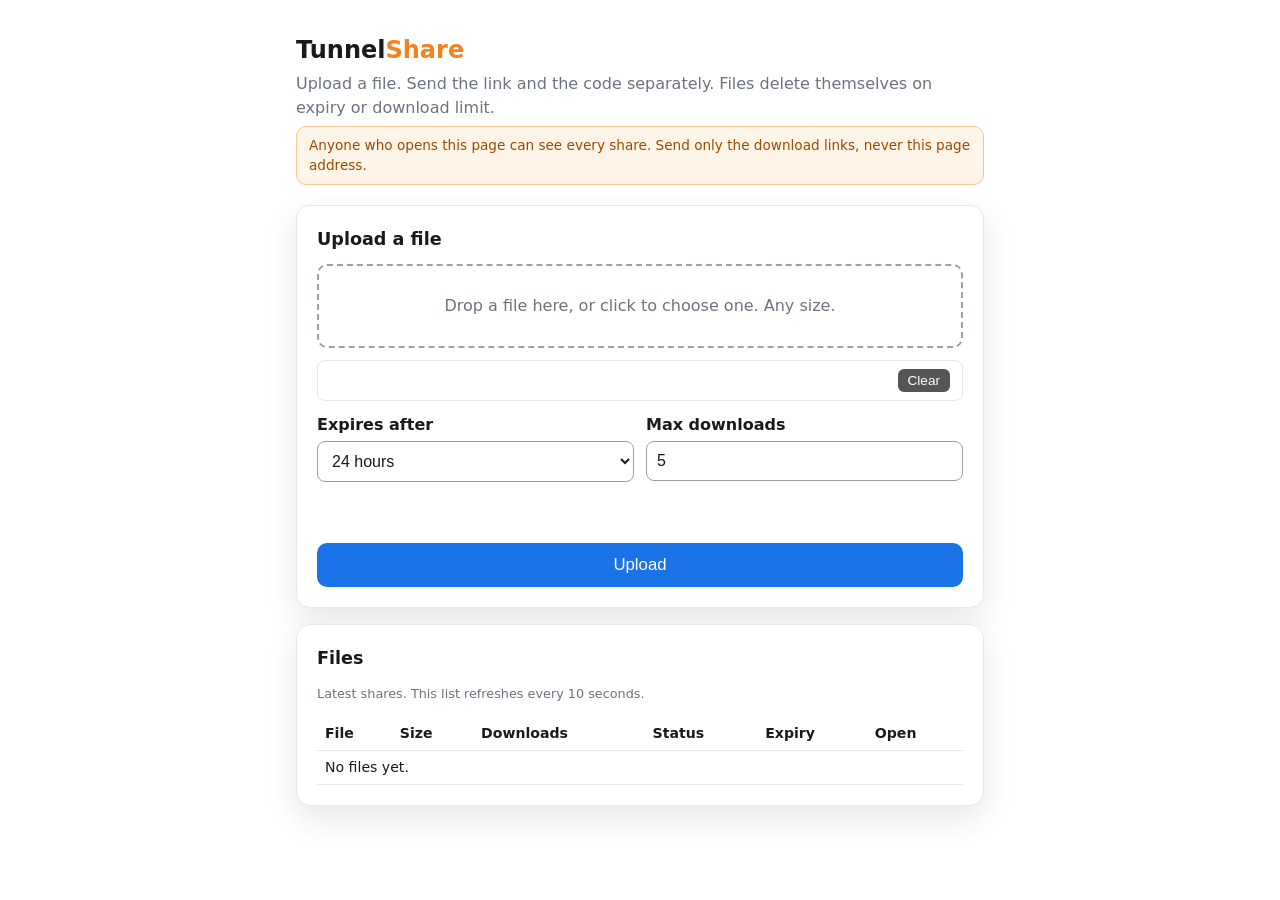
==== commit d2b836f1: "Large files via chunked resumable upload, and a stable share link Cloudflare caps the request body a" ====
--- a/templates/index.html
+++ b/templates/index.html
@@ -311,7 +311,7 @@
   <h2 class="pane-title">Upload a file</h2>
   <form id="up">
     <div class="dropzone" id="dropzone" role="button" tabindex="0" aria-label="Drop a file here or click to choose one">
-      Drop a file here, or click to choose one.
+      Drop a file here, or click to choose one. Any size.
     </div>
     <input type="file" id="file" name="file" required hidden>
     <div class="chip" id="file-chip" hidden>
@@ -392,6 +392,10 @@
   };
 })();
 
+// Stable link when setup.sh published one, the live tunnel otherwise.
+const SHARE_BASE = {{ share_base | tojson }} || location.origin;
+const shareLink = (id) => SHARE_BASE + '/s/' + id;
+
 const MINE_KEY = 'tunnelshare_mine';
 function getMine() {
   try { return new Set(JSON.parse(localStorage.getItem(MINE_KEY) || '[]')); }
@@ -476,9 +480,98 @@
   fileChip.hidden = true;
 });
 
-document.getElementById('up').addEventListener('submit', (e) => {
+const CHUNK_PARALLEL = 3;
+const UPLOAD_KEY = 'tunnelshare_upload';
+
+function uploadKeyFor(file) {
+  return [file.name, file.size, file.lastModified].join(':');
+}
+function savedUpload(key) {
+  try {
+    const j = JSON.parse(localStorage.getItem(UPLOAD_KEY) || 'null');
+    return j && j.key === key ? j.id : null;
+  } catch (e) { return null; }
+}
+function saveUpload(key, id) {
+  try { localStorage.setItem(UPLOAD_KEY, JSON.stringify({ key, id })); } catch (e) {}
+}
+function clearUpload() {
+  try { localStorage.removeItem(UPLOAD_KEY); } catch (e) {}
+}
+const sleep = (ms) => new Promise((r) => setTimeout(r, ms));
+
+// Chunked upload. One chunk per request keeps every body under Cloudflare's
+// 100 MB cap, and a retry re-sends at most one chunk. The server names the
+// chunks it holds, so a reload resumes instead of restarting.
+async function uploadFile(file, expiry_hours, max_downloads, onProgress) {
+  const key = uploadKeyFor(file);
+  let id = savedUpload(key);
+  if (id) {
+    const r = await fetch('/api/upload/status?id=' + encodeURIComponent(id));
+    const j = await r.json().catch(() => ({}));
+    if (!r.ok || j.status !== 'PENDING') id = null;
+  }
+  if (!id) {
+    const r = await fetch('/api/upload/init', {
+      method: 'POST', headers: { 'Content-Type': 'application/json' },
+      body: JSON.stringify({ filename: file.name, size: file.size }),
+    });
+    const j = await r.json();
+    if (!r.ok) throw new Error(j.error || ('HTTP ' + r.status));
+    id = j.id;
+    saveUpload(key, id);
+  }
+
+  const st = await (await fetch('/api/upload/status?id=' + encodeURIComponent(id))).json();
+  const chunk_size = st.chunk_size;
+  const chunks = st.chunks;
+  const have = new Set(st.received || []);
+  let done = have.size;
+  onProgress(done, chunks);
+
+  let next = 0;
+  async function worker() {
+    for (;;) {
+      const idx = next++;
+      if (idx >= chunks) return;
+      if (have.has(idx)) continue;
+      const start = idx * chunk_size;
+      const blob = file.slice(start, Math.min(file.size, start + chunk_size));
+      for (let attempt = 0; ; attempt++) {
+        try {
+          const r = await fetch('/api/upload/chunk', {
+            method: 'PUT',
+            headers: { 'X-Upload-Id': id, 'X-Chunk-Index': String(idx) },
+            body: blob,
+          });
+          if (!r.ok) {
+            const j = await r.json().catch(() => ({}));
+            throw new Error(j.error || ('HTTP ' + r.status));
+          }
+          done += 1;
+          onProgress(done, chunks);
+          break;
+        } catch (err) {
+          if (attempt >= 5) throw err;
+          await sleep(1000 * 2 ** attempt);
+        }
+      }
+    }
+  }
+  await Promise.all(Array.from({ length: Math.min(CHUNK_PARALLEL, chunks) }, worker));
+
+  const r = await fetch('/api/upload/complete', {
+    method: 'POST', headers: { 'Content-Type': 'application/json' },
+    body: JSON.stringify({ id, expiry_hours, max_downloads }),
+  });
+  const j = await r.json();
+  if (!r.ok) throw new Error(j.error || ('HTTP ' + r.status));
+  clearUpload();
+  return j;
+}
+
+document.getElementById('up').addEventListener('submit', async (e) => {
   e.preventDefault();
-  const form = e.target;
   const file = fileInput.files[0];
   uploadError.textContent = '';
   if (!file) { uploadError.textContent = 'Choose a file first.'; return; }
@@ -491,46 +584,34 @@
   bar.style.width = '0%'; label.textContent = '0%';
 
   Transfers.start('pending', 'upload', file.size);
-  const fd = new FormData(form);
-  const xhr = new XMLHttpRequest();
-  xhr.open('POST', '/api/upload');
-  xhr.upload.addEventListener('progress', (ev) => {
-    if (ev.lengthComputable) {
-      Transfers.progress('pending', 'upload', ev.loaded, ev.total);
-      const pct = Math.round(ev.loaded / ev.total * 100);
-      bar.style.width = pct + '%'; label.textContent = pct + '%';
-    } else {
-      label.textContent = Math.round(ev.loaded / 1024) + ' KB sent';
-    }
-  });
-  xhr.addEventListener('load', () => {
-    let j = {};
-    try { j = JSON.parse(xhr.responseText); } catch (err) {}
-    if (xhr.status >= 200 && xhr.status < 300) {
-      Transfers.finish('pending', 'upload', 'done');
-      bar.style.width = '100%'; label.textContent = '100%';
-      const url = location.origin + j.url;
-      const a = document.getElementById('rurl');
-      a.href = j.url; a.textContent = url;
-      document.getElementById('rcode').textContent = j.code;
-      document.getElementById('result').hidden = false;
-      document.getElementById('copymsg').textContent = '';
-      rememberMine(j.id);
-      loadShares();
-      form.reset();
-      fileChip.hidden = true;
-    } else {
-      Transfers.finish('pending', 'upload', 'error');
-      uploadError.textContent = 'Upload failed: ' + (j.error || xhr.status);
-    }
-    btn.disabled = false; btn.textContent = 'Upload';
-  });
-  xhr.addEventListener('error', () => {
+  const show = (done, chunks) => {
+    const pct = chunks ? Math.round(done / chunks * 100) : 0;
+    Transfers.progress('pending', 'upload', done, chunks);
+    bar.style.width = pct + '%';
+    label.textContent = pct + '% (' + done + '/' + chunks + ' parts)';
+  };
+
+  try {
+    const j = await uploadFile(file,
+      Number(document.getElementById('expiry_hours').value),
+      Number(document.getElementById('max_downloads').value), show);
+    Transfers.finish('pending', 'upload', 'done');
+    bar.style.width = '100%'; label.textContent = '100%';
+    const a = document.getElementById('rurl');
+    a.href = shareLink(j.id); a.textContent = shareLink(j.id);
+    document.getElementById('rcode').textContent = j.code;
+    document.getElementById('result').hidden = false;
+    document.getElementById('copymsg').textContent = '';
+    rememberMine(j.id);
+    loadShares();
+    e.target.reset();
+    fileChip.hidden = true;
+  } catch (err) {
     Transfers.finish('pending', 'upload', 'error');
-    uploadError.textContent = 'Upload failed: network error. Try again.';
-    btn.disabled = false; btn.textContent = 'Upload';
-  });
-  xhr.send(fd);
+    uploadError.textContent = 'Upload failed: ' + (err.message || err) +
+      '. Press Upload again to resume where it stopped.';
+  }
+  btn.disabled = false; btn.textContent = 'Upload';
 });
 
 async function copyText(text, note) {
@@ -563,7 +644,7 @@
   const btn = e.target.closest('button.rowcopy');
   if (!btn) return;
   const note = document.getElementById('files-msg');
-  copyText(location.origin + '/s/' + btn.dataset.id, note);
+  copyText(shareLink(btn.dataset.id), note);
 });
 
 loadShares();
